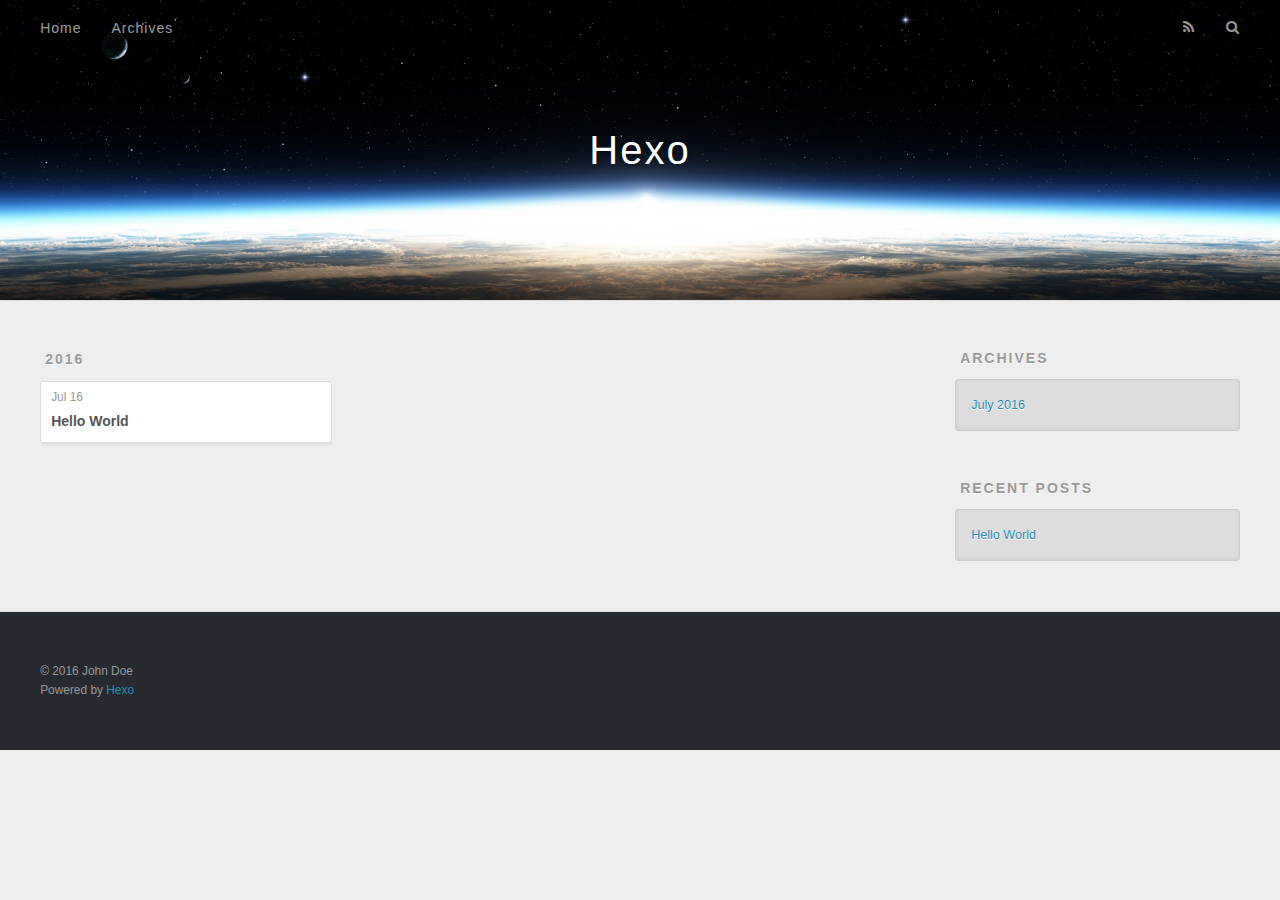
==== archives/index.html @ ef5042df "Site updated: 2016-07-16 00:51:13" ====
<!DOCTYPE html>
<html>
<head>
  <meta charset="utf-8">
  
  <title>Archives | Hexo</title>
  <meta name="viewport" content="width=device-width, initial-scale=1, maximum-scale=1">
  <meta property="og:type" content="website">
<meta property="og:title" content="Hexo">
<meta property="og:url" content="http://yoursite.com/archives/index.html">
<meta property="og:site_name" content="Hexo">
<meta name="twitter:card" content="summary">
<meta name="twitter:title" content="Hexo">
  
    <link rel="alternate" href="/atom.xml" title="Hexo" type="application/atom+xml">
  
  
    <link rel="icon" href="/favicon.png">
  
  
    <link href="//fonts.googleapis.com/css?family=Source+Code+Pro" rel="stylesheet" type="text/css">
  
  <link rel="stylesheet" href="/css/style.css">
  

</head>

<body>
  <div id="container">
    <div id="wrap">
      <header id="header">
  <div id="banner"></div>
  <div id="header-outer" class="outer">
    <div id="header-title" class="inner">
      <h1 id="logo-wrap">
        <a href="/" id="logo">Hexo</a>
      </h1>
      
    </div>
    <div id="header-inner" class="inner">
      <nav id="main-nav">
        <a id="main-nav-toggle" class="nav-icon"></a>
        
          <a class="main-nav-link" href="/">Home</a>
        
          <a class="main-nav-link" href="/archives">Archives</a>
        
      </nav>
      <nav id="sub-nav">
        
          <a id="nav-rss-link" class="nav-icon" href="/atom.xml" title="RSS Feed"></a>
        
        <a id="nav-search-btn" class="nav-icon" title="Search"></a>
      </nav>
      <div id="search-form-wrap">
        <form action="//google.com/search" method="get" accept-charset="UTF-8" class="search-form"><input type="search" name="q" results="0" class="search-form-input" placeholder="Search"><button type="submit" class="search-form-submit">&#xF002;</button><input type="hidden" name="sitesearch" value="http://yoursite.com"></form>
      </div>
    </div>
  </div>
</header>
      <div class="outer">
        <section id="main">
  
  
    
    
      
      
      <section class="archives-wrap">
        <div class="archive-year-wrap">
          <a href="/archives/2016" class="archive-year">2016</a>
        </div>
        <div class="archives">
    
    <article class="archive-article archive-type-post">
  <div class="archive-article-inner">
    <header class="archive-article-header">
      <a href="/2016/07/16/hello-world/" class="archive-article-date">
  <time datetime="2016-07-15T16:26:37.000Z" itemprop="datePublished">Jul 16</time>
</a>
      
  
    <h1 itemprop="name">
      <a class="archive-article-title" href="/2016/07/16/hello-world/">Hello World</a>
    </h1>
  

    </header>
  </div>
</article>
  
  
    </div></section>
  

</section>
        
          <aside id="sidebar">
  
    

  
    

  
    
  
    
  <div class="widget-wrap">
    <h3 class="widget-title">Archives</h3>
    <div class="widget">
      <ul class="archive-list"><li class="archive-list-item"><a class="archive-list-link" href="/archives/2016/07/">July 2016</a></li></ul>
    </div>
  </div>


  
    
  <div class="widget-wrap">
    <h3 class="widget-title">Recent Posts</h3>
    <div class="widget">
      <ul>
        
          <li>
            <a href="/2016/07/16/hello-world/">Hello World</a>
          </li>
        
      </ul>
    </div>
  </div>

  
</aside>
        
      </div>
      <footer id="footer">
  
  <div class="outer">
    <div id="footer-info" class="inner">
      &copy; 2016 John Doe<br>
      Powered by <a href="http://hexo.io/" target="_blank">Hexo</a>
    </div>
  </div>
</footer>
    </div>
    <nav id="mobile-nav">
  
    <a href="/" class="mobile-nav-link">Home</a>
  
    <a href="/archives" class="mobile-nav-link">Archives</a>
  
</nav>
    

<script src="//ajax.googleapis.com/ajax/libs/jquery/2.0.3/jquery.min.js"></script>


  <link rel="stylesheet" href="/fancybox/jquery.fancybox.css">
  <script src="/fancybox/jquery.fancybox.pack.js"></script>


<script src="/js/script.js"></script>

  </div>
</body>
</html>
---- css/style.css ----
body {
  width: 100%;
}
body:before,
body:after {
  content: "";
  display: table;
}
body:after {
  clear: both;
}
html,
body,
div,
span,
applet,
object,
iframe,
h1,
h2,
h3,
h4,
h5,
h6,
p,
blockquote,
pre,
a,
abbr,
acronym,
address,
big,
cite,
code,
del,
dfn,
em,
img,
ins,
kbd,
q,
s,
samp,
small,
strike,
strong,
sub,
sup,
tt,
var,
dl,
dt,
dd,
ol,
ul,
li,
fieldset,
form,
label,
legend,
table,
caption,
tbody,
tfoot,
thead,
tr,
th,
td {
  margin: 0;
  padding: 0;
  border: 0;
  outline: 0;
  font-weight: inherit;
  font-style: inherit;
  font-family: inherit;
  font-size: 100%;
  vertical-align: baseline;
}
body {
  line-height: 1;
  color: #000;
  background: #fff;
}
ol,
ul {
  list-style: none;
}
table {
  border-collapse: separate;
  border-spacing: 0;
  vertical-align: middle;
}
caption,
th,
td {
  text-align: left;
  font-weight: normal;
  vertical-align: middle;
}
a img {
  border: none;
}
input,
button {
  margin: 0;
  padding: 0;
}
input::-moz-focus-inner,
button::-moz-focus-inner {
  border: 0;
  padding: 0;
}
@font-face {
  font-family: FontAwesome;
  font-style: normal;
  font-weight: normal;
  src: url("fonts/fontawesome-webfont.eot?v=#4.0.3");
  src: url("fonts/fontawesome-webfont.eot?#iefix&v=#4.0.3") format("embedded-opentype"), url("fonts/fontawesome-webfont.woff?v=#4.0.3") format("woff"), url("fonts/fontawesome-webfont.ttf?v=#4.0.3") format("truetype"), url("fonts/fontawesome-webfont.svg#fontawesomeregular?v=#4.0.3") format("svg");
}
html,
body,
#container {
  height: 100%;
}
body {
  background: #eee;
  font: 14px "Helvetica Neue", Helvetica, Arial, sans-serif;
  -webkit-text-size-adjust: 100%;
}
.outer {
  max-width: 1220px;
  margin: 0 auto;
  padding: 0 20px;
}
.outer:before,
.outer:after {
  content: "";
  display: table;
}
.outer:after {
  clear: both;
}
.inner {
  display: inline;
  float: left;
  width: 98.33333333333333%;
  margin: 0 0.833333333333333%;
}
.left,
.alignleft {
  float: left;
}
.right,
.alignright {
  float: right;
}
.clear {
  clear: both;
}
#container {
  position: relative;
}
.mobile-nav-on {
  overflow: hidden;
}
#wrap {
  height: 100%;
  width: 100%;
  position: absolute;
  top: 0;
  left: 0;
  -webkit-transition: 0.2s ease-out;
  -moz-transition: 0.2s ease-out;
  -ms-transition: 0.2s ease-out;
  transition: 0.2s ease-out;
  z-index: 1;
  background: #eee;
}
.mobile-nav-on #wrap {
  left: 280px;
}
@media screen and (min-width: 768px) {
  #main {
    display: inline;
    float: left;
    width: 73.33333333333333%;
    margin: 0 0.833333333333333%;
  }
}
.article-date,
.article-category-link,
.archive-year,
.widget-title {
  text-decoration: none;
  text-transform: uppercase;
  letter-spacing: 2px;
  color: #999;
  margin-bottom: 1em;
  margin-left: 5px;
  line-height: 1em;
  text-shadow: 0 1px #fff;
  font-weight: bold;
}
.article-inner,
.archive-article-inner {
  background: #fff;
  -webkit-box-shadow: 1px 2px 3px #ddd;
  box-shadow: 1px 2px 3px #ddd;
  border: 1px solid #ddd;
  -webkit-border-radius: 3px;
  border-radius: 3px;
}
.article-entry h1,
.widget h1 {
  font-size: 2em;
}
.article-entry h2,
.widget h2 {
  font-size: 1.5em;
}
.article-entry h3,
.widget h3 {
  font-size: 1.3em;
}
.article-entry h4,
.widget h4 {
  font-size: 1.2em;
}
.article-entry h5,
.widget h5 {
  font-size: 1em;
}
.article-entry h6,
.widget h6 {
  font-size: 1em;
  color: #999;
}
.article-entry hr,
.widget hr {
  border: 1px dashed #ddd;
}
.article-entry strong,
.widget strong {
  font-weight: bold;
}
.article-entry em,
.widget em,
.article-entry cite,
.widget cite {
  font-style: italic;
}
.article-entry sup,
.widget sup,
.article-entry sub,
.widget sub {
  font-size: 0.75em;
  line-height: 0;
  position: relative;
  vertical-align: baseline;
}
.article-entry sup,
.widget sup {
  top: -0.5em;
}
.article-entry sub,
.widget sub {
  bottom: -0.2em;
}
.article-entry small,
.widget small {
  font-size: 0.85em;
}
.article-entry acronym,
.widget acronym,
.article-entry abbr,
.widget abbr {
  border-bottom: 1px dotted;
}
.article-entry ul,
.widget ul,
.article-entry ol,
.widget ol,
.article-entry dl,
.widget dl {
  margin: 0 20px;
  line-height: 1.6em;
}
.article-entry ul ul,
.widget ul ul,
.article-entry ol ul,
.widget ol ul,
.article-entry ul ol,
.widget ul ol,
.article-entry ol ol,
.widget ol ol {
  margin-top: 0;
  margin-bottom: 0;
}
.article-entry ul,
.widget ul {
  list-style: disc;
}
.article-entry ol,
.widget ol {
  list-style: decimal;
}
.article-entry dt,
.widget dt {
  font-weight: bold;
}
#header {
  height: 300px;
  position: relative;
  border-bottom: 1px solid #ddd;
}
#header:before,
#header:after {
  content: "";
  position: absolute;
  left: 0;
  right: 0;
  height: 40px;
}
#header:before {
  top: 0;
  background: -webkit-linear-gradient(rgba(0,0,0,0.2), transparent);
  background: -moz-linear-gradient(rgba(0,0,0,0.2), transparent);
  background: -ms-linear-gradient(rgba(0,0,0,0.2), transparent);
  background: linear-gradient(rgba(0,0,0,0.2), transparent);
}
#header:after {
  bottom: 0;
  background: -webkit-linear-gradient(transparent, rgba(0,0,0,0.2));
  background: -moz-linear-gradient(transparent, rgba(0,0,0,0.2));
  background: -ms-linear-gradient(transparent, rgba(0,0,0,0.2));
  background: linear-gradient(transparent, rgba(0,0,0,0.2));
}
#header-outer {
  height: 100%;
  position: relative;
}
#header-inner {
  position: relative;
  overflow: hidden;
}
#banner {
  position: absolute;
  top: 0;
  left: 0;
  width: 100%;
  height: 100%;
  background: url("images/banner.jpg") center #000;
  -webkit-background-size: cover;
  -moz-background-size: cover;
  background-size: cover;
  z-index: -1;
}
#header-title {
  text-align: center;
  height: 40px;
  position: absolute;
  top: 50%;
  left: 0;
  margin-top: -20px;
}
#logo,
#subtitle {
  text-decoration: none;
  color: #fff;
  font-weight: 300;
  text-shadow: 0 1px 4px rgba(0,0,0,0.3);
}
#logo {
  font-size: 40px;
  line-height: 40px;
  letter-spacing: 2px;
}
#subtitle {
  font-size: 16px;
  line-height: 16px;
  letter-spacing: 1px;
}
#subtitle-wrap {
  margin-top: 16px;
}
#main-nav {
  float: left;
  margin-left: -15px;
}
.nav-icon,
.main-nav-link {
  float: left;
  color: #fff;
  opacity: 0.6;
  text-decoration: none;
  text-shadow: 0 1px rgba(0,0,0,0.2);
  -webkit-transition: opacity 0.2s;
  -moz-transition: opacity 0.2s;
  -ms-transition: opacity 0.2s;
  transition: opacity 0.2s;
  display: block;
  padding: 20px 15px;
}
.nav-icon:hover,
.main-nav-link:hover {
  opacity: 1;
}
.nav-icon {
  font-family: FontAwesome;
  text-align: center;
  font-size: 14px;
  width: 14px;
  height: 14px;
  padding: 20px 15px;
  position: relative;
  cursor: pointer;
}
.main-nav-link {
  font-weight: 300;
  letter-spacing: 1px;
}
@media screen and (max-width: 479px) {
  .main-nav-link {
    display: none;
  }
}
#main-nav-toggle {
  display: none;
}
#main-nav-toggle:before {
  content: "\f0c9";
}
@media screen and (max-width: 479px) {
  #main-nav-toggle {
    display: block;
  }
}
#sub-nav {
  float: right;
  margin-right: -15px;
}
#nav-rss-link:before {
  content: "\f09e";
}
#nav-search-btn:before {
  content: "\f002";
}
#search-form-wrap {
  position: absolute;
  top: 15px;
  width: 150px;
  height: 30px;
  right: -150px;
  opacity: 0;
  -webkit-transition: 0.2s ease-out;
  -moz-transition: 0.2s ease-out;
  -ms-transition: 0.2s ease-out;
  transition: 0.2s ease-out;
}
#search-form-wrap.on {
  opacity: 1;
  right: 0;
}
@media screen and (max-width: 479px) {
  #search-form-wrap {
    width: 100%;
    right: -100%;
  }
}
.search-form {
  position: absolute;
  top: 0;
  left: 0;
  right: 0;
  background: #fff;
  padding: 5px 15px;
  -webkit-border-radius: 15px;
  border-radius: 15px;
  -webkit-box-shadow: 0 0 10px rgba(0,0,0,0.3);
  box-shadow: 0 0 10px rgba(0,0,0,0.3);
}
.search-form-input {
  border: none;
  background: none;
  color: #555;
  width: 100%;
  font: 13px "Helvetica Neue", Helvetica, Arial, sans-serif;
  outline: none;
}
.search-form-input::-webkit-search-results-decoration,
.search-form-input::-webkit-search-cancel-button {
  -webkit-appearance: none;
}
.search-form-submit {
  position: absolute;
  top: 50%;
  right: 10px;
  margin-top: -7px;
  font: 13px FontAwesome;
  border: none;
  background: none;
  color: #bbb;
  cursor: pointer;
}
.search-form-submit:hover,
.search-form-submit:focus {
  color: #777;
}
.article {
  margin: 50px 0;
}
.article-inner {
  overflow: hidden;
}
.article-meta:before,
.article-meta:after {
  content: "";
  display: table;
}
.article-meta:after {
  clear: both;
}
.article-date {
  float: left;
}
.article-category {
  float: left;
  line-height: 1em;
  color: #ccc;
  text-shadow: 0 1px #fff;
  margin-left: 8px;
}
.article-category:before {
  content: "\2022";
}
.article-category-link {
  margin: 0 12px 1em;
}
.article-header {
  padding: 20px 20px 0;
}
.article-title {
  text-decoration: none;
  font-size: 2em;
  font-weight: bold;
  color: #555;
  line-height: 1.1em;
  -webkit-transition: color 0.2s;
  -moz-transition: color 0.2s;
  -ms-transition: color 0.2s;
  transition: color 0.2s;
}
a.article-title:hover {
  color: #258fb8;
}
.article-entry {
  color: #555;
  padding: 0 20px;
}
.article-entry:before,
.article-entry:after {
  content: "";
  display: table;
}
.article-entry:after {
  clear: both;
}
.article-entry p,
.article-entry table {
  line-height: 1.6em;
  margin: 1.6em 0;
}
.article-entry h1,
.article-entry h2,
.article-entry h3,
.article-entry h4,
.article-entry h5,
.article-entry h6 {
  font-weight: bold;
}
.article-entry h1,
.article-entry h2,
.article-entry h3,
.article-entry h4,
.article-entry h5,
.article-entry h6 {
  line-height: 1.1em;
  margin: 1.1em 0;
}
.article-entry a {
  color: #258fb8;
  text-decoration: none;
}
.article-entry a:hover {
  text-decoration: underline;
}
.article-entry ul,
.article-entry ol,
.article-entry dl {
  margin-top: 1.6em;
  margin-bottom: 1.6em;
}
.article-entry img,
.article-entry video {
  max-width: 100%;
  height: auto;
  display: block;
  margin: auto;
}
.article-entry iframe {
  border: none;
}
.article-entry table {
  width: 100%;
  border-collapse: collapse;
  border-spacing: 0;
}
.article-entry th {
  font-weight: bold;
  border-bottom: 3px solid #ddd;
  padding-bottom: 0.5em;
}
.article-entry td {
  border-bottom: 1px solid #ddd;
  padding: 10px 0;
}
.article-entry blockquote {
  font-family: Georgia, "Times New Roman", serif;
  font-size: 1.4em;
  margin: 1.6em 20px;
  text-align: center;
}
.article-entry blockquote footer {
  font-size: 14px;
  margin: 1.6em 0;
  font-family: "Helvetica Neue", Helvetica, Arial, sans-serif;
}
.article-entry blockquote footer cite:before {
  content: "—";
  padding: 0 0.5em;
}
.article-entry .pullquote {
  text-align: left;
  width: 45%;
  margin: 0;
}
.article-entry .pullquote.left {
  margin-left: 0.5em;
  margin-right: 1em;
}
.article-entry .pullquote.right {
  margin-right: 0.5em;
  margin-left: 1em;
}
.article-entry .caption {
  color: #999;
  display: block;
  font-size: 0.9em;
  margin-top: 0.5em;
  position: relative;
  text-align: center;
}
.article-entry .video-container {
  position: relative;
  padding-top: 56.25%;
  height: 0;
  overflow: hidden;
}
.article-entry .video-container iframe,
.article-entry .video-container object,
.article-entry .video-container embed {
  position: absolute;
  top: 0;
  left: 0;
  width: 100%;
  height: 100%;
  margin-top: 0;
}
.article-more-link a {
  display: inline-block;
  line-height: 1em;
  padding: 6px 15px;
  -webkit-border-radius: 15px;
  border-radius: 15px;
  background: #eee;
  color: #999;
  text-shadow: 0 1px #fff;
  text-decoration: none;
}
.article-more-link a:hover {
  background: #258fb8;
  color: #fff;
  text-decoration: none;
  text-shadow: 0 1px #1e7293;
}
.article-footer {
  font-size: 0.85em;
  line-height: 1.6em;
  border-top: 1px solid #ddd;
  padding-top: 1.6em;
  margin: 0 20px 20px;
}
.article-footer:before,
.article-footer:after {
  content: "";
  display: table;
}
.article-footer:after {
  clear: both;
}
.article-footer a {
  color: #999;
  text-decoration: none;
}
.article-footer a:hover {
  color: #555;
}
.article-tag-list-item {
  float: left;
  margin-right: 10px;
}
.article-tag-list-link:before {
  content: "#";
}
.article-comment-link {
  float: right;
}
.article-comment-link:before {
  content: "\f075";
  font-family: FontAwesome;
  padding-right: 8px;
}
.article-share-link {
  cursor: pointer;
  float: right;
  margin-left: 20px;
}
.article-share-link:before {
  content: "\f064";
  font-family: FontAwesome;
  padding-right: 6px;
}
#article-nav {
  position: relative;
}
#article-nav:before,
#article-nav:after {
  content: "";
  display: table;
}
#article-nav:after {
  clear: both;
}
@media screen and (min-width: 768px) {
  #article-nav {
    margin: 50px 0;
  }
  #article-nav:before {
    width: 8px;
    height: 8px;
    position: absolute;
    top: 50%;
    left: 50%;
    margin-top: -4px;
    margin-left: -4px;
    content: "";
    -webkit-border-radius: 50%;
    border-radius: 50%;
    background: #ddd;
    -webkit-box-shadow: 0 1px 2px #fff;
    box-shadow: 0 1px 2px #fff;
  }
}
.article-nav-link-wrap {
  text-decoration: none;
  text-shadow: 0 1px #fff;
  color: #999;
  -webkit-box-sizing: border-box;
  -moz-box-sizing: border-box;
  box-sizing: border-box;
  margin-top: 50px;
  text-align: center;
  display: block;
}
.article-nav-link-wrap:hover {
  color: #555;
}
@media screen and (min-width: 768px) {
  .article-nav-link-wrap {
    width: 50%;
    margin-top: 0;
  }
}
@media screen and (min-width: 768px) {
  #article-nav-newer {
    float: left;
    text-align: right;
    padding-right: 20px;
  }
}
@media screen and (min-width: 768px) {
  #article-nav-older {
    float: right;
    text-align: left;
    padding-left: 20px;
  }
}
.article-nav-caption {
  text-transform: uppercase;
  letter-spacing: 2px;
  color: #ddd;
  line-height: 1em;
  font-weight: bold;
}
#article-nav-newer .article-nav-caption {
  margin-right: -2px;
}
.article-nav-title {
  font-size: 0.85em;
  line-height: 1.6em;
  margin-top: 0.5em;
}
.article-share-box {
  position: absolute;
  display: none;
  background: #fff;
  -webkit-box-shadow: 1px 2px 10px rgba(0,0,0,0.2);
  box-shadow: 1px 2px 10px rgba(0,0,0,0.2);
  -webkit-border-radius: 3px;
  border-radius: 3px;
  margin-left: -145px;
  overflow: hidden;
  z-index: 1;
}
.article-share-box.on {
  display: block;
}
.article-share-input {
  width: 100%;
  background: none;
  -webkit-box-sizing: border-box;
  -moz-box-sizing: border-box;
  box-sizing: border-box;
  font: 14px "Helvetica Neue", Helvetica, Arial, sans-serif;
  padding: 0 15px;
  color: #555;
  outline: none;
  border: 1px solid #ddd;
  -webkit-border-radius: 3px 3px 0 0;
  border-radius: 3px 3px 0 0;
  height: 36px;
  line-height: 36px;
}
.article-share-links {
  background: #eee;
}
.article-share-links:before,
.article-share-links:after {
  content: "";
  display: table;
}
.article-share-links:after {
  clear: both;
}
.article-share-twitter,
.article-share-facebook,
.article-share-pinterest,
.article-share-google {
  width: 50px;
  height: 36px;
  display: block;
  float: left;
  position: relative;
  color: #999;
  text-shadow: 0 1px #fff;
}
.article-share-twitter:before,
.article-share-facebook:before,
.article-share-pinterest:before,
.article-share-google:before {
  font-size: 20px;
  font-family: FontAwesome;
  width: 20px;
  height: 20px;
  position: absolute;
  top: 50%;
  left: 50%;
  margin-top: -10px;
  margin-left: -10px;
  text-align: center;
}
.article-share-twitter:hover,
.article-share-facebook:hover,
.article-share-pinterest:hover,
.article-share-google:hover {
  color: #fff;
}
.article-share-twitter:before {
  content: "\f099";
}
.article-share-twitter:hover {
  background: #00aced;
  text-shadow: 0 1px #008abe;
}
.article-share-facebook:before {
  content: "\f09a";
}
.article-share-facebook:hover {
  background: #3b5998;
  text-shadow: 0 1px #2f477a;
}
.article-share-pinterest:before {
  content: "\f0d2";
}
.article-share-pinterest:hover {
  background: #cb2027;
  text-shadow: 0 1px #a21a1f;
}
.article-share-google:before {
  content: "\f0d5";
}
.article-share-google:hover {
  background: #dd4b39;
  text-shadow: 0 1px #be3221;
}
.article-gallery {
  background: #000;
  position: relative;
}
.article-gallery-photos {
  position: relative;
  overflow: hidden;
}
.article-gallery-img {
  display: none;
  max-width: 100%;
}
.article-gallery-img:first-child {
  display: block;
}
.article-gallery-img.loaded {
  position: absolute;
  display: block;
}
.article-gallery-img img {
  display: block;
  max-width: 100%;
  margin: 0 auto;
}
#comments {
  background: #fff;
  -webkit-box-shadow: 1px 2px 3px #ddd;
  box-shadow: 1px 2px 3px #ddd;
  padding: 20px;
  border: 1px solid #ddd;
  -webkit-border-radius: 3px;
  border-radius: 3px;
  margin: 50px 0;
}
#comments a {
  color: #258fb8;
}
.archives-wrap {
  margin: 50px 0;
}
.archives:before,
.archives:after {
  content: "";
  display: table;
}
.archives:after {
  clear: both;
}
.archive-year-wrap {
  margin-bottom: 1em;
}
.archives {
  -webkit-column-gap: 10px;
  -moz-column-gap: 10px;
  column-gap: 10px;
}
@media screen and (min-width: 480px) and (max-width: 767px) {
  .archives {
    -webkit-column-count: 2;
    -moz-column-count: 2;
    column-count: 2;
  }
}
@media screen and (min-width: 768px) {
  .archives {
    -webkit-column-count: 3;
    -moz-column-count: 3;
    column-count: 3;
  }
}
.archive-article {
  -webkit-column-break-inside: avoid;
  page-break-inside: avoid;
  overflow: hidden;
  break-inside: avoid-column;
}
.archive-article-inner {
  padding: 10px;
  margin-bottom: 15px;
}
.archive-article-title {
  text-decoration: none;
  font-weight: bold;
  color: #555;
  -webkit-transition: color 0.2s;
  -moz-transition: color 0.2s;
  -ms-transition: color 0.2s;
  transition: color 0.2s;
  line-height: 1.6em;
}
.archive-article-title:hover {
  color: #258fb8;
}
.archive-article-footer {
  margin-top: 1em;
}
.archive-article-date {
  color: #999;
  text-decoration: none;
  font-size: 0.85em;
  line-height: 1em;
  margin-bottom: 0.5em;
  display: block;
}
#page-nav {
  margin: 50px auto;
  background: #fff;
  -webkit-box-shadow: 1px 2px 3px #ddd;
  box-shadow: 1px 2px 3px #ddd;
  border: 1px solid #ddd;
  -webkit-border-radius: 3px;
  border-radius: 3px;
  text-align: center;
  color: #999;
  overflow: hidden;
}
#page-nav:before,
#page-nav:after {
  content: "";
  display: table;
}
#page-nav:after {
  clear: both;
}
#page-nav a,
#page-nav span {
  padding: 10px 20px;
  line-height: 1;
  height: 2ex;
}
#page-nav a {
  color: #999;
  text-decoration: none;
}
#page-nav a:hover {
  background: #999;
  color: #fff;
}
#page-nav .prev {
  float: left;
}
#page-nav .next {
  float: right;
}
#page-nav .page-number {
  display: inline-block;
}
@media screen and (max-width: 479px) {
  #page-nav .page-number {
    display: none;
  }
}
#page-nav .current {
  color: #555;
  font-weight: bold;
}
#page-nav .space {
  color: #ddd;
}
#footer {
  background: #262a30;
  padding: 50px 0;
  border-top: 1px solid #ddd;
  color: #999;
}
#footer a {
  color: #258fb8;
  text-decoration: none;
}
#footer a:hover {
  text-decoration: underline;
}
#footer-info {
  line-height: 1.6em;
  font-size: 0.85em;
}
.article-entry pre,
.article-entry .highlight {
  background: #2d2d2d;
  margin: 0 -20px;
  padding: 15px 20px;
  border-style: solid;
  border-color: #ddd;
  border-width: 1px 0;
  overflow: auto;
  color: #ccc;
  line-height: 22.400000000000002px;
}
.article-entry .highlight .gutter pre,
.article-entry .gist .gist-file .gist-data .line-numbers {
  color: #666;
  font-size: 0.85em;
}
.article-entry pre,
.article-entry code {
  font-family: "Source Code Pro", Consolas, Monaco, Menlo, Consolas, monospace;
}
.article-entry code {
  background: #eee;
  text-shadow: 0 1px #fff;
  padding: 0 0.3em;
}
.article-entry pre code {
  background: none;
  text-shadow: none;
  padding: 0;
}
.article-entry .highlight pre {
  border: none;
  margin: 0;
  padding: 0;
}
.article-entry .highlight table {
  margin: 0;
  width: auto;
}
.article-entry .highlight td {
  border: none;
  padding: 0;
}
.article-entry .highlight figcaption {
  font-size: 0.85em;
  color: #999;
  line-height: 1em;
  margin-bottom: 1em;
}
.article-entry .highlight figcaption:before,
.article-entry .highlight figcaption:after {
  content: "";
  display: table;
}
.article-entry .highlight figcaption:after {
  clear: both;
}
.article-entry .highlight figcaption a {
  float: right;
}
.article-entry .highlight .gutter pre {
  text-align: right;
  padding-right: 20px;
}
.article-entry .highlight .line {
  height: 22.400000000000002px;
}
.article-entry .highlight .line.marked {
  background: #515151;
}
.article-entry .gist {
  margin: 0 -20px;
  border-style: solid;
  border-color: #ddd;
  border-width: 1px 0;
  background: #2d2d2d;
  padding: 15px 20px 15px 0;
}
.article-entry .gist .gist-file {
  border: none;
  font-family: "Source Code Pro", Consolas, Monaco, Menlo, Consolas, monospace;
  margin: 0;
}
.article-entry .gist .gist-file .gist-data {
  background: none;
  border: none;
}
.article-entry .gist .gist-file .gist-data .line-numbers {
  background: none;
  border: none;
  padding: 0 20px 0 0;
}
.article-entry .gist .gist-file .gist-data .line-data {
  padding: 0 !important;
}
.article-entry .gist .gist-file .highlight {
  margin: 0;
  padding: 0;
  border: none;
}
.article-entry .gist .gist-file .gist-meta {
  background: #2d2d2d;
  color: #999;
  font: 0.85em "Helvetica Neue", Helvetica, Arial, sans-serif;
  text-shadow: 0 0;
  padding: 0;
  margin-top: 1em;
  margin-left: 20px;
}
.article-entry .gist .gist-file .gist-meta a {
  color: #258fb8;
  font-weight: normal;
}
.article-entry .gist .gist-file .gist-meta a:hover {
  text-decoration: underline;
}
pre .comment,
pre .title {
  color: #999;
}
pre .variable,
pre .attribute,
pre .tag,
pre .regexp,
pre .ruby .constant,
pre .xml .tag .title,
pre .xml .pi,
pre .xml .doctype,
pre .html .doctype,
pre .css .id,
pre .css .class,
pre .css .pseudo {
  color: #f2777a;
}
pre .number,
pre .preprocessor,
pre .built_in,
pre .literal,
pre .params,
pre .constant {
  color: #f99157;
}
pre .class,
pre .ruby .class .title,
pre .css .rules .attribute {
  color: #9c9;
}
pre .string,
pre .value,
pre .inheritance,
pre .header,
pre .ruby .symbol,
pre .xml .cdata {
  color: #9c9;
}
pre .css .hexcolor {
  color: #6cc;
}
pre .function,
pre .python .decorator,
pre .python .title,
pre .ruby .function .title,
pre .ruby .title .keyword,
pre .perl .sub,
pre .javascript .title,
pre .coffeescript .title {
  color: #69c;
}
pre .keyword,
pre .javascript .function {
  color: #c9c;
}
@media screen and (max-width: 479px) {
  #mobile-nav {
    position: absolute;
    top: 0;
    left: 0;
    width: 280px;
    height: 100%;
    background: #191919;
    border-right: 1px solid #fff;
  }
}
@media screen and (max-width: 479px) {
  .mobile-nav-link {
    display: block;
    color: #999;
    text-decoration: none;
    padding: 15px 20px;
    font-weight: bold;
  }
  .mobile-nav-link:hover {
    color: #fff;
  }
}
@media screen and (min-width: 768px) {
  #sidebar {
    display: inline;
    float: left;
    width: 23.333333333333332%;
    margin: 0 0.833333333333333%;
  }
}
.widget-wrap {
  margin: 50px 0;
}
.widget {
  color: #777;
  text-shadow: 0 1px #fff;
  background: #ddd;
  -webkit-box-shadow: 0 -1px 4px #ccc inset;
  box-shadow: 0 -1px 4px #ccc inset;
  border: 1px solid #ccc;
  padding: 15px;
  -webkit-border-radius: 3px;
  border-radius: 3px;
}
.widget a {
  color: #258fb8;
  text-decoration: none;
}
.widget a:hover {
  text-decoration: underline;
}
.widget ul ul,
.widget ol ul,
.widget dl ul,
.widget ul ol,
.widget ol ol,
.widget dl ol,
.widget ul dl,
.widget ol dl,
.widget dl dl {
  margin-left: 15px;
  list-style: disc;
}
.widget {
  line-height: 1.6em;
  word-wrap: break-word;
  font-size: 0.9em;
}
.widget ul,
.widget ol {
  list-style: none;
  margin: 0;
}
.widget ul ul,
.widget ol ul,
.widget ul ol,
.widget ol ol {
  margin: 0 20px;
}
.widget ul ul,
.widget ol ul {
  list-style: disc;
}
.widget ul ol,
.widget ol ol {
  list-style: decimal;
}
.category-list-count,
.tag-list-count,
.archive-list-count {
  padding-left: 5px;
  color: #999;
  font-size: 0.85em;
}
.category-list-count:before,
.tag-list-count:before,
.archive-list-count:before {
  content: "(";
}
.category-list-count:after,
.tag-list-count:after,
.archive-list-count:after {
  content: ")";
}
.tagcloud a {
  margin-right: 5px;
  display: inline-block;
}
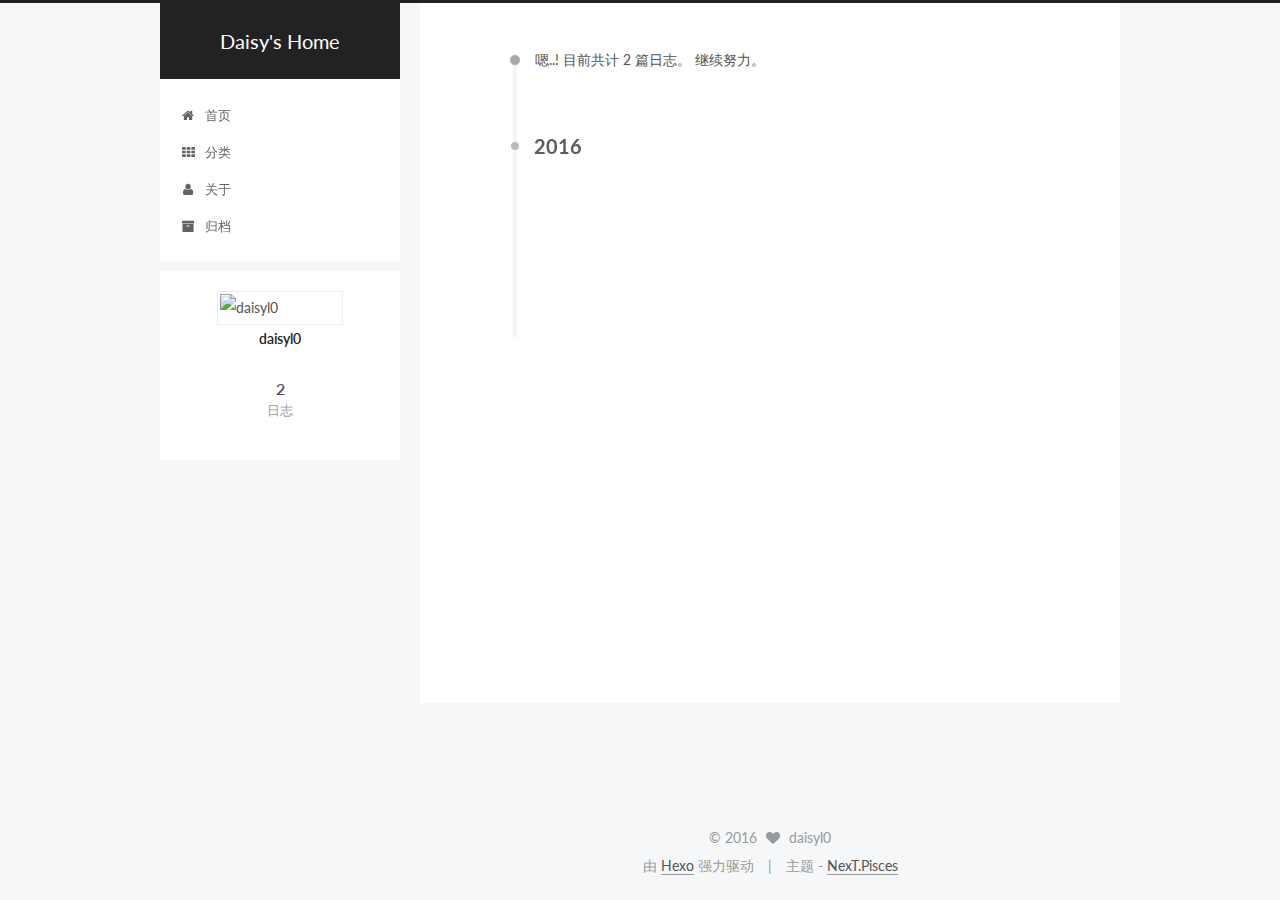
==== commit b0e22e0a: "Site updated: 2016-07-17 00:16:40" ====
--- a/archives/index.html
+++ b/archives/index.html
@@ -1,166 +1,520 @@
-<!DOCTYPE html>
-<html>
+<!doctype html>
+
+
+
+  
+
+
+<html class="theme-next pisces use-motion">
 <head>
-  <meta charset="utf-8">
-  
-  <title>Archives | Hexo</title>
-  <meta name="viewport" content="width=device-width, initial-scale=1, maximum-scale=1">
-  <meta property="og:type" content="website">
-<meta property="og:title" content="Hexo">
+  <meta charset="UTF-8"/>
+<meta http-equiv="X-UA-Compatible" content="IE=edge,chrome=1" />
+<meta name="viewport" content="width=device-width, initial-scale=1, maximum-scale=1"/>
+
+
+
+<meta http-equiv="Cache-Control" content="no-transform" />
+<meta http-equiv="Cache-Control" content="no-siteapp" />
+
+
+
+
+
+
+
+
+
+
+
+
+  
+  
+  <link href="/vendors/fancybox/source/jquery.fancybox.css?v=2.1.5" rel="stylesheet" type="text/css" />
+
+
+
+
+  
+  
+  
+  
+
+  
+    
+    
+  
+
+  
+
+  
+
+  
+
+  
+
+  
+    
+    
+    <link href="//fonts.googleapis.com/css?family=Lato:300,300italic,400,400italic,700,700italic&subset=latin,latin-ext" rel="stylesheet" type="text/css">
+  
+
+
+
+
+
+
+<link href="/vendors/font-awesome/css/font-awesome.min.css?v=4.4.0" rel="stylesheet" type="text/css" />
+
+<link href="/css/main.css?v=5.0.1" rel="stylesheet" type="text/css" />
+
+
+  <meta name="keywords" content="Hexo, NexT" />
+
+
+
+
+
+
+
+
+  <link rel="shortcut icon" type="image/x-icon" href="/favicon.ico?v=5.0.1" />
+
+
+
+
+
+
+<meta property="og:type" content="website">
+<meta property="og:title" content="Daisy's Home">
 <meta property="og:url" content="http://yoursite.com/archives/index.html">
-<meta property="og:site_name" content="Hexo">
+<meta property="og:site_name" content="Daisy's Home">
 <meta name="twitter:card" content="summary">
-<meta name="twitter:title" content="Hexo">
-  
-    <link rel="alternate" href="/atom.xml" title="Hexo" type="application/atom+xml">
-  
-  
-    <link rel="icon" href="/favicon.png">
-  
-  
-    <link href="//fonts.googleapis.com/css?family=Source+Code+Pro" rel="stylesheet" type="text/css">
-  
-  <link rel="stylesheet" href="/css/style.css">
-  
-
+<meta name="twitter:title" content="Daisy's Home">
+
+
+
+<script type="text/javascript" id="hexo.configuration">
+  var NexT = window.NexT || {};
+  var CONFIG = {
+    scheme: 'Pisces',
+    sidebar: {"position":"left","display":"post"},
+    fancybox: true,
+    motion: true,
+    duoshuo: {
+      userId: 0,
+      author: '博主'
+    }
+  };
+</script>
+
+
+
+
+  <link rel="canonical" href="http://yoursite.com/archives/"/>
+
+  <title> 归档 | Daisy's Home </title>
 </head>
 
-<body>
-  <div id="container">
-    <div id="wrap">
-      <header id="header">
-  <div id="banner"></div>
-  <div id="header-outer" class="outer">
-    <div id="header-title" class="inner">
-      <h1 id="logo-wrap">
-        <a href="/" id="logo">Hexo</a>
+<body itemscope itemtype="http://schema.org/WebPage" lang="zh-Hans">
+
+  
+
+
+
+
+
+
+
+
+
+
+  
+  
+    
+  
+
+  <div class="container one-collumn sidebar-position-left  page-archive  ">
+    <div class="headband"></div>
+
+    <header id="header" class="header" itemscope itemtype="http://schema.org/WPHeader">
+      <div class="header-inner"><div class="site-meta ">
+  
+
+  <div class="custom-logo-site-title">
+    <a href="/"  class="brand" rel="start">
+      <span class="logo-line-before"><i></i></span>
+      <span class="site-title">Daisy's Home</span>
+      <span class="logo-line-after"><i></i></span>
+    </a>
+  </div>
+  <p class="site-subtitle"></p>
+</div>
+
+<div class="site-nav-toggle">
+  <button>
+    <span class="btn-bar"></span>
+    <span class="btn-bar"></span>
+    <span class="btn-bar"></span>
+  </button>
+</div>
+
+<nav class="site-nav">
+  
+
+  
+    <ul id="menu" class="menu">
+      
+        
+        <li class="menu-item menu-item-home">
+          <a href="/" rel="section">
+            
+              <i class="menu-item-icon fa fa-fw fa-home"></i> <br />
+            
+            首页
+          </a>
+        </li>
+      
+        
+        <li class="menu-item menu-item-categories">
+          <a href="/categories" rel="section">
+            
+              <i class="menu-item-icon fa fa-fw fa-th"></i> <br />
+            
+            分类
+          </a>
+        </li>
+      
+        
+        <li class="menu-item menu-item-about">
+          <a href="/about" rel="section">
+            
+              <i class="menu-item-icon fa fa-fw fa-user"></i> <br />
+            
+            关于
+          </a>
+        </li>
+      
+        
+        <li class="menu-item menu-item-archives">
+          <a href="/archives" rel="section">
+            
+              <i class="menu-item-icon fa fa-fw fa-archive"></i> <br />
+            
+            归档
+          </a>
+        </li>
+      
+
+      
+    </ul>
+  
+
+  
+</nav>
+
+ </div>
+    </header>
+
+    <main id="main" class="main">
+      <div class="main-inner">
+        <div class="content-wrap">
+          <div id="content" class="content">
+            
+
+  <section id="posts" class="posts-collapse">
+    <span class="archive-move-on"></span>
+
+    <span class="archive-page-counter">
+      
+      
+      
+        
+      
+      嗯..! 目前共计 2 篇日志。 继续努力。
+    </span>
+
+    
+
+      
+      
+      
+
+      
+        
+        <div class="collection-title">
+          <h2 class="archive-year motion-element" id="archive-year-2016">2016</h2>
+        </div>
+      
+      
+
+      
+
+  <article class="post post-type-normal" itemscope itemtype="http://schema.org/Article">
+    <header class="post-header">
+
+      <h1 class="post-title">
+        
+            <a class="post-title-link" href="/2016/07/16/source/" itemprop="url">
+              
+                <span itemprop="name">source</span>
+              
+            </a>
+        
       </h1>
-      
-    </div>
-    <div id="header-inner" class="inner">
-      <nav id="main-nav">
-        <a id="main-nav-toggle" class="nav-icon"></a>
-        
-          <a class="main-nav-link" href="/">Home</a>
-        
-          <a class="main-nav-link" href="/archives">Archives</a>
-        
-      </nav>
-      <nav id="sub-nav">
-        
-          <a id="nav-rss-link" class="nav-icon" href="/atom.xml" title="RSS Feed"></a>
-        
-        <a id="nav-search-btn" class="nav-icon" title="Search"></a>
-      </nav>
-      <div id="search-form-wrap">
-        <form action="//google.com/search" method="get" accept-charset="UTF-8" class="search-form"><input type="search" name="q" results="0" class="search-form-input" placeholder="Search"><button type="submit" class="search-form-submit">&#xF002;</button><input type="hidden" name="sitesearch" value="http://yoursite.com"></form>
+
+      <div class="post-meta">
+        <time class="post-time" itemprop="dateCreated"
+              datetime="2016-07-16T22:08:20+08:00"
+              content="2016-07-16" >
+          07-16
+        </time>
       </div>
+
+    </header>
+  </article>
+
+
+
+    
+
+      
+      
+      
+
+      
+      
+
+      
+
+  <article class="post post-type-normal" itemscope itemtype="http://schema.org/Article">
+    <header class="post-header">
+
+      <h1 class="post-title">
+        
+            <a class="post-title-link" href="/2016/07/16/hello-world/" itemprop="url">
+              
+                <span itemprop="name">Hello World</span>
+              
+            </a>
+        
+      </h1>
+
+      <div class="post-meta">
+        <time class="post-time" itemprop="dateCreated"
+              datetime="2016-07-16T00:26:37+08:00"
+              content="2016-07-16" >
+          07-16
+        </time>
+      </div>
+
+    </header>
+  </article>
+
+
+
+    
+
+  </section>
+
+  
+
+
+
+          </div>
+          
+
+
+          
+
+        </div>
+        
+          
+  
+  <div class="sidebar-toggle">
+    <div class="sidebar-toggle-line-wrap">
+      <span class="sidebar-toggle-line sidebar-toggle-line-first"></span>
+      <span class="sidebar-toggle-line sidebar-toggle-line-middle"></span>
+      <span class="sidebar-toggle-line sidebar-toggle-line-last"></span>
     </div>
   </div>
-</header>
-      <div class="outer">
-        <section id="main">
-  
-  
-    
-    
-      
-      
-      <section class="archives-wrap">
-        <div class="archive-year-wrap">
-          <a href="/archives/2016" class="archive-year">2016</a>
+
+  <aside id="sidebar" class="sidebar">
+    <div class="sidebar-inner">
+
+      
+
+      
+
+      <section class="site-overview sidebar-panel  sidebar-panel-active ">
+        <div class="site-author motion-element" itemprop="author" itemscope itemtype="http://schema.org/Person">
+          <img class="site-author-image" itemprop="image"
+               src="/images/avatar.gif"
+               alt="daisyl0" />
+          <p class="site-author-name" itemprop="name">daisyl0</p>
+          <p class="site-description motion-element" itemprop="description"></p>
         </div>
-        <div class="archives">
-    
-    <article class="archive-article archive-type-post">
-  <div class="archive-article-inner">
-    <header class="archive-article-header">
-      <a href="/2016/07/16/hello-world/" class="archive-article-date">
-  <time datetime="2016-07-15T16:26:37.000Z" itemprop="datePublished">Jul 16</time>
-</a>
-      
-  
-    <h1 itemprop="name">
-      <a class="archive-article-title" href="/2016/07/16/hello-world/">Hello World</a>
-    </h1>
-  
-
-    </header>
-  </div>
-</article>
-  
-  
-    </div></section>
-  
-
-</section>
-        
-          <aside id="sidebar">
-  
-    
-
-  
-    
-
-  
-    
-  
-    
-  <div class="widget-wrap">
-    <h3 class="widget-title">Archives</h3>
-    <div class="widget">
-      <ul class="archive-list"><li class="archive-list-item"><a class="archive-list-link" href="/archives/2016/07/">July 2016</a></li></ul>
+        <nav class="site-state motion-element">
+          <div class="site-state-item site-state-posts">
+            <a href="/archives">
+              <span class="site-state-item-count">2</span>
+              <span class="site-state-item-name">日志</span>
+            </a>
+          </div>
+
+          
+
+          
+
+        </nav>
+
+        
+
+        <div class="links-of-author motion-element">
+          
+        </div>
+
+        
+        
+
+        
+        
+
+      </section>
+
+      
+
+    </div>
+  </aside>
+
+
+        
+      </div>
+    </main>
+
+    <footer id="footer" class="footer">
+      <div class="footer-inner">
+        <div class="copyright" >
+  
+  &copy; 
+  <span itemprop="copyrightYear">2016</span>
+  <span class="with-love">
+    <i class="fa fa-heart"></i>
+  </span>
+  <span class="author" itemprop="copyrightHolder">daisyl0</span>
+</div>
+
+<div class="powered-by">
+  由 <a class="theme-link" href="http://hexo.io">Hexo</a> 强力驱动
+</div>
+
+<div class="theme-info">
+  主题 -
+  <a class="theme-link" href="https://github.com/iissnan/hexo-theme-next">
+    NexT.Pisces
+  </a>
+</div>
+
+        
+
+        
+      </div>
+    </footer>
+
+    <div class="back-to-top">
+      <i class="fa fa-arrow-up"></i>
     </div>
   </div>
 
-
-  
-    
-  <div class="widget-wrap">
-    <h3 class="widget-title">Recent Posts</h3>
-    <div class="widget">
-      <ul>
-        
-          <li>
-            <a href="/2016/07/16/hello-world/">Hello World</a>
-          </li>
-        
-      </ul>
-    </div>
-  </div>
-
-  
-</aside>
-        
-      </div>
-      <footer id="footer">
-  
-  <div class="outer">
-    <div id="footer-info" class="inner">
-      &copy; 2016 John Doe<br>
-      Powered by <a href="http://hexo.io/" target="_blank">Hexo</a>
-    </div>
-  </div>
-</footer>
-    </div>
-    <nav id="mobile-nav">
-  
-    <a href="/" class="mobile-nav-link">Home</a>
-  
-    <a href="/archives" class="mobile-nav-link">Archives</a>
-  
-</nav>
-    
-
-<script src="//ajax.googleapis.com/ajax/libs/jquery/2.0.3/jquery.min.js"></script>
-
-
-  <link rel="stylesheet" href="/fancybox/jquery.fancybox.css">
-  <script src="/fancybox/jquery.fancybox.pack.js"></script>
-
-
-<script src="/js/script.js"></script>
-
-  </div>
+  
+
+<script type="text/javascript">
+  if (Object.prototype.toString.call(window.Promise) !== '[object Function]') {
+    window.Promise = null;
+  }
+</script>
+
+
+
+
+
+
+
+
+
+  
+
+
+
+  
+  <script type="text/javascript" src="/vendors/jquery/index.js?v=2.1.3"></script>
+
+  
+  <script type="text/javascript" src="/vendors/fastclick/lib/fastclick.min.js?v=1.0.6"></script>
+
+  
+  <script type="text/javascript" src="/vendors/jquery_lazyload/jquery.lazyload.js?v=1.9.7"></script>
+
+  
+  <script type="text/javascript" src="/vendors/velocity/velocity.min.js?v=1.2.1"></script>
+
+  
+  <script type="text/javascript" src="/vendors/velocity/velocity.ui.min.js?v=1.2.1"></script>
+
+  
+  <script type="text/javascript" src="/vendors/fancybox/source/jquery.fancybox.pack.js?v=2.1.5"></script>
+
+
+  
+
+
+  <script type="text/javascript" src="/js/src/utils.js?v=5.0.1"></script>
+
+  <script type="text/javascript" src="/js/src/motion.js?v=5.0.1"></script>
+
+
+
+  
+  
+
+
+  <script type="text/javascript" src="/js/src/affix.js?v=5.0.1"></script>
+
+  <script type="text/javascript" src="/js/src/schemes/pisces.js?v=5.0.1"></script>
+
+
+
+  
+  
+    <script type="text/javascript" id="motion.page.archive">
+      $('.archive-year').velocity('transition.slideLeftIn');
+    </script>
+  
+
+
+  
+
+
+  <script type="text/javascript" src="/js/src/bootstrap.js?v=5.0.1"></script>
+
+
+
+  
+
+
+
+  
+
+
+
+
+  
+  
+
+  
+
+  
+
+  
+
 </body>
-</html>+</html>
--- a/css/main.css
+++ b/css/main.css
@@ -0,0 +1,2522 @@
+/* normalize.css v3.0.2 | MIT License | git.io/normalize */
+html {
+  font-family: sans-serif; /* 1 */
+  -ms-text-size-adjust: 100%; /* 2 */
+  -webkit-text-size-adjust: 100%; /* 2 */
+}
+body {
+  margin: 0;
+}
+article,
+aside,
+details,
+figcaption,
+figure,
+footer,
+header,
+hgroup,
+main,
+menu,
+nav,
+section,
+summary {
+  display: block;
+}
+audio,
+canvas,
+progress,
+video {
+  display: inline-block; /* 1 */
+  vertical-align: baseline; /* 2 */
+}
+audio:not([controls]) {
+  display: none;
+  height: 0;
+}
+[hidden],
+template {
+  display: none;
+}
+a {
+  background-color: transparent;
+}
+a:active,
+a:hover {
+  outline: 0;
+}
+abbr[title] {
+  border-bottom: 1px dotted;
+}
+b,
+strong {
+  font-weight: bold;
+}
+dfn {
+  font-style: italic;
+}
+h1 {
+  font-size: 2em;
+  margin: 0.67em 0;
+}
+mark {
+  background: #ff0;
+  color: #000;
+}
+small {
+  font-size: 80%;
+}
+sub,
+sup {
+  font-size: 75%;
+  line-height: 0;
+  position: relative;
+  vertical-align: baseline;
+}
+sup {
+  top: -0.5em;
+}
+sub {
+  bottom: -0.25em;
+}
+img {
+  border: 0;
+}
+svg:not(:root) {
+  overflow: hidden;
+}
+figure {
+  margin: 1em 40px;
+}
+hr {
+  -moz-box-sizing: content-box;
+  box-sizing: content-box;
+  height: 0;
+}
+pre {
+  overflow: auto;
+}
+code,
+kbd,
+pre,
+samp {
+  font-family: monospace, monospace;
+  font-size: 1em;
+}
+button,
+input,
+optgroup,
+select,
+textarea {
+  color: inherit; /* 1 */
+  font: inherit; /* 2 */
+  margin: 0; /* 3 */
+}
+button {
+  overflow: visible;
+}
+button,
+select {
+  text-transform: none;
+}
+button,
+html input[type="button"],
+input[type="reset"],
+input[type="submit"] {
+  -webkit-appearance: button; /* 2 */
+  cursor: pointer; /* 3 */
+}
+button[disabled],
+html input[disabled] {
+  cursor: default;
+}
+button::-moz-focus-inner,
+input::-moz-focus-inner {
+  border: 0;
+  padding: 0;
+}
+input {
+  line-height: normal;
+}
+input[type="checkbox"],
+input[type="radio"] {
+  box-sizing: border-box; /* 1 */
+  padding: 0; /* 2 */
+}
+input[type="number"]::-webkit-inner-spin-button,
+input[type="number"]::-webkit-outer-spin-button {
+  height: auto;
+}
+input[type="search"] {
+  -webkit-appearance: textfield; /* 1 */
+  -moz-box-sizing: content-box;
+  -webkit-box-sizing: content-box; /* 2 */
+  box-sizing: content-box;
+}
+input[type="search"]::-webkit-search-cancel-button,
+input[type="search"]::-webkit-search-decoration {
+  -webkit-appearance: none;
+}
+fieldset {
+  border: 1px solid #c0c0c0;
+  margin: 0 2px;
+  padding: 0.35em 0.625em 0.75em;
+}
+legend {
+  border: 0; /* 1 */
+  padding: 0; /* 2 */
+}
+textarea {
+  overflow: auto;
+}
+optgroup {
+  font-weight: bold;
+}
+table {
+  border-collapse: collapse;
+  border-spacing: 0;
+}
+td,
+th {
+  padding: 0;
+}
+::selection {
+  background: #262a30;
+  color: #fff;
+}
+body {
+  position: relative;
+  font-family: 'Lato', "PingFang SC", "Microsoft YaHei", sans-serif;
+  font-size: 14px;
+  line-height: 2;
+  color: #555;
+  background: #fff;
+}
+@media (max-width: 767px) {
+  body {
+    padding-right: 0 !important;
+  }
+}
+@media (min-width: 768px) and (max-width: 991px) {
+  body {
+    padding-right: 0 !important;
+  }
+}
+@media (min-width: 1600px) {
+  body {
+    font-size: 16px;
+  }
+}
+h1,
+h2,
+h3,
+h4,
+h5,
+h6 {
+  margin: 0;
+  padding: 0;
+  font-weight: bold;
+  line-height: 1.5;
+  font-family: 'Lato', "PingFang SC", "Microsoft YaHei", sans-serif;
+}
+h2,
+h3,
+h4,
+h5,
+h6 {
+  margin: 20px 0 15px;
+}
+h1 {
+  font-size: 22px;
+}
+@media (max-width: 767px) {
+  h1 {
+    font-size: 18px;
+  }
+}
+h2 {
+  font-size: 20px;
+}
+@media (max-width: 767px) {
+  h2 {
+    font-size: 16px;
+  }
+}
+h3 {
+  font-size: 18px;
+}
+@media (max-width: 767px) {
+  h3 {
+    font-size: 14px;
+  }
+}
+h4 {
+  font-size: 16px;
+}
+@media (max-width: 767px) {
+  h4 {
+    font-size: 12px;
+  }
+}
+h5 {
+  font-size: 14px;
+}
+@media (max-width: 767px) {
+  h5 {
+    font-size: 10px;
+  }
+}
+h6 {
+  font-size: 12px;
+}
+@media (max-width: 767px) {
+  h6 {
+    font-size: 8px;
+  }
+}
+p {
+  margin: 0 0 25px 0;
+}
+a {
+  color: #555;
+  text-decoration: none;
+  border-bottom: 1px solid #999;
+  word-wrap: break-word;
+}
+a:hover {
+  color: #222;
+  border-bottom-color: #222;
+}
+ul {
+  list-style: none;
+}
+blockquote {
+  margin: 0;
+  padding: 0;
+}
+img {
+  display: block;
+  margin: auto;
+  max-width: 100%;
+  height: auto;
+}
+hr {
+  margin: 40px 0;
+  height: 3px;
+  border: none;
+  background-color: #ddd;
+  background-image: repeating-linear-gradient(-45deg, #fff, #fff 4px, transparent 4px, transparent 8px);
+}
+blockquote {
+  padding: 0 15px;
+  color: #666;
+  border-left: 4px solid #ddd;
+}
+blockquote cite::before {
+  content: "-";
+  padding: 0 5px;
+}
+dt {
+  font-weight: 700;
+}
+dd {
+  margin: 0;
+  padding: 0;
+}
+.text-left {
+  text-align: left;
+}
+.text-center {
+  text-align: center;
+}
+.text-right {
+  text-align: right;
+}
+.text-justify {
+  text-align: justify;
+}
+.text-nowrap {
+  white-space: nowrap;
+}
+.text-lowercase {
+  text-transform: lowercase;
+}
+.text-uppercase {
+  text-transform: uppercase;
+}
+.text-capitalize {
+  text-transform: capitalize;
+}
+.center-block {
+  display: block;
+  margin-left: auto;
+  margin-right: auto;
+}
+.clearfix:before,
+.clearfix:after {
+  content: " ";
+  display: table;
+}
+.clearfix:after {
+  clear: both;
+}
+.pullquote {
+  width: 45%;
+}
+.pullquote.left {
+  float: left;
+  margin-left: 5px;
+  margin-right: 10px;
+}
+.pullquote.right {
+  float: right;
+  margin-left: 10px;
+  margin-right: 5px;
+}
+.affix.affix.affix {
+  position: fixed;
+}
+.translation {
+  margin-top: -20px;
+  font-size: 14px;
+  color: #999;
+}
+.scrollbar-measure {
+  width: 100px;
+  height: 100px;
+  overflow: scroll;
+  position: absolute;
+  top: -9999px;
+}
+.use-motion .motion-element {
+  opacity: 0;
+}
+#local-search-input {
+  padding: 3px;
+  border: none;
+  text-indent: 14px;
+  border-radius: 0;
+  width: 140px;
+  outline: none;
+  border-bottom: 1px solid #999;
+  background: inherit;
+  opacity: 0.5;
+}
+#local-search-input:focus {
+  opacity: 1;
+}
+.search-icon {
+  position: absolute;
+  top: 9px;
+}
+table {
+  margin: 20px 0;
+  width: 100%;
+  border-collapse: collapse;
+  border-spacing: 0;
+  border: 1px solid #ddd;
+  font-size: 14px;
+  table-layout: fixed;
+  word-wrap: break-all;
+}
+table>tbody>tr:nth-of-type(odd) {
+  background-color: #f9f9f9;
+}
+table>tbody>tr:hover {
+  background-color: #f5f5f5;
+}
+caption,
+th,
+td {
+  padding: 8px;
+  text-align: left;
+  vertical-align: middle;
+  font-weight: normal;
+}
+th,
+td {
+  border-bottom: 3px solid #ddd;
+  border-right: 1px solid #eee;
+}
+th {
+  padding-bottom: 10px;
+  font-weight: 700;
+}
+td {
+  border-bottom-width: 1px;
+}
+html,
+body {
+  height: 100%;
+}
+.container {
+  position: relative;
+  min-height: 100%;
+}
+.header-inner {
+  margin: 0 auto;
+  padding: 100px 0 70px;
+  width: 700px;
+}
+@media (min-width: 1600px) {
+  .container .header-inner {
+    width: 900px;
+  }
+}
+.main {
+  padding-bottom: 150px;
+}
+.main-inner {
+  margin: 0 auto;
+  width: 700px;
+}
+@media (min-width: 1600px) {
+  .container .main-inner {
+    width: 900px;
+  }
+}
+.footer {
+  position: absolute;
+  left: 0;
+  bottom: 0;
+  width: 100%;
+  min-height: 50px;
+}
+.footer-inner {
+  box-sizing: border-box;
+  margin: 20px auto;
+  width: 700px;
+}
+@media (min-width: 1600px) {
+  .container .footer-inner {
+    width: 900px;
+  }
+}
+pre,
+.highlight {
+  overflow: auto;
+  margin: 20px 0;
+  padding: 15px;
+  font-size: 13px;
+  color: #4d4d4c;
+  background: #f7f7f7;
+  line-height: 1.6;
+}
+pre,
+code {
+  font-family: consolas, Menlo, "PingFang SC", "Microsoft YaHei", monospace;
+}
+code {
+  padding: 2px 4px;
+  word-break: break-all;
+  color: #555;
+  background: #eee;
+  border-radius: 4px;
+  font-size: 13px;
+}
+pre code {
+  padding: 0;
+  color: #4d4d4c;
+  background: none;
+  text-shadow: none;
+}
+.highlight pre {
+  border: none;
+  margin: 0;
+  padding: 1px;
+}
+.highlight table {
+  margin: 0;
+  width: auto;
+  border: none;
+}
+.highlight td {
+  border: none;
+  padding: 0;
+}
+.highlight figcaption {
+  font-size: 1em;
+  color: #4d4d4c;
+  line-height: 1em;
+  margin-bottom: 1em;
+}
+.highlight figcaption:before,
+.highlight figcaption:after {
+  content: " ";
+  display: table;
+}
+.highlight figcaption:after {
+  clear: both;
+}
+.highlight figcaption a {
+  float: right;
+  color: #4d4d4c;
+}
+.highlight figcaption a:hover {
+  border-bottom-color: #4d4d4c;
+}
+.highlight .gutter pre {
+  color: #666;
+  text-align: right;
+  padding-right: 20px;
+}
+.highlight .line {
+  height: 20px;
+}
+.gist table {
+  width: auto;
+}
+.gist table td {
+  border: none;
+}
+pre .comment {
+  color: #8e908c;
+}
+pre .variable,
+pre .attribute,
+pre .tag,
+pre .regexp,
+pre .ruby .constant,
+pre .xml .tag .title,
+pre .xml .pi,
+pre .xml .doctype,
+pre .html .doctype,
+pre .css .id,
+pre .css .class,
+pre .css .pseudo {
+  color: #c82829;
+}
+pre .number,
+pre .preprocessor,
+pre .built_in,
+pre .literal,
+pre .params,
+pre .constant,
+pre .command {
+  color: #f5871f;
+}
+pre .ruby .class .title,
+pre .css .rules .attribute,
+pre .string,
+pre .value,
+pre .inheritance,
+pre .header,
+pre .ruby .symbol,
+pre .xml .cdata,
+pre .special,
+pre .number,
+pre .formula {
+  color: #718c00;
+}
+pre .title,
+pre .css .hexcolor {
+  color: #3e999f;
+}
+pre .function,
+pre .python .decorator,
+pre .python .title,
+pre .ruby .function .title,
+pre .ruby .title .keyword,
+pre .perl .sub,
+pre .javascript .title,
+pre .coffeescript .title {
+  color: #4271ae;
+}
+pre .keyword,
+pre .javascript .function {
+  color: #8959a8;
+}
+.full-image.full-image.full-image {
+  border: none;
+  max-width: 100%;
+  width: auto;
+  margin: 20px auto;
+}
+@media (min-width: 992px) {
+  .full-image.full-image.full-image {
+    max-width: none;
+    width: 126%;
+    margin: 0 -13%;
+  }
+}
+.blockquote-center,
+.page-home .post-type-quote blockquote,
+.page-post-detail .post-type-quote blockquote {
+  position: relative;
+  margin: 40px 0;
+  padding: 0;
+  border-left: none;
+  text-align: center;
+}
+.blockquote-center::before,
+.page-home .post-type-quote blockquote::before,
+.page-post-detail .post-type-quote blockquote::before,
+.blockquote-center::after,
+.page-home .post-type-quote blockquote::after,
+.page-post-detail .post-type-quote blockquote::after {
+  position: absolute;
+  content: ' ';
+  display: block;
+  width: 100%;
+  height: 24px;
+  opacity: 0.2;
+  background-repeat: no-repeat;
+  background-position: 0 -6px;
+  background-size: 22px 22px;
+}
+.blockquote-center::before,
+.page-home .post-type-quote blockquote::before,
+.page-post-detail .post-type-quote blockquote::before {
+  top: -20px;
+  background-image: url("../images/quote-l.svg");
+  border-top: 1px solid #ccc;
+}
+.blockquote-center::after,
+.page-home .post-type-quote blockquote::after,
+.page-post-detail .post-type-quote blockquote::after {
+  bottom: -20px;
+  background-image: url("../images/quote-r.svg");
+  border-bottom: 1px solid #ccc;
+  background-position: 100% 8px;
+}
+.blockquote-center p,
+.page-home .post-type-quote blockquote p,
+.page-post-detail .post-type-quote blockquote p,
+.blockquote-center div,
+.page-home .post-type-quote blockquote div,
+.page-post-detail .post-type-quote blockquote div {
+  text-align: center;
+}
+.post .post-body .group-picture img {
+  box-sizing: border-box;
+  padding: 0 3px;
+  border: none;
+}
+.post .group-picture-row {
+  overflow: hidden;
+  margin-top: 6px;
+}
+.post .group-picture-row:first-child {
+  margin-top: 0;
+}
+.post .group-picture-column {
+  float: left;
+}
+.page-post-detail .post-body .group-picture-column {
+  float: none;
+  margin-top: 10px;
+  width: auto !important;
+}
+.page-post-detail .post-body .group-picture-column img {
+  margin: 0 auto;
+}
+.page-archive .group-picture-container {
+  overflow: hidden;
+}
+.page-archive .group-picture-row {
+  float: left;
+}
+.page-archive .group-picture-row:first-child {
+  margin-top: 6px;
+}
+.page-archive .group-picture-column {
+  max-width: 150px;
+  max-height: 150px;
+}
+.btn {
+  display: inline-block;
+  padding: 0 20px;
+  font-size: 14px;
+  color: #fff;
+  background: #222;
+  border: 2px solid #555;
+  text-decoration: none;
+  border-radius: 0;
+  transition-property: background-color;
+  transition-duration: 0.2s;
+  transition-timing-function: ease-in-out;
+  transition-delay: 0s;
+}
+.btn:hover,
+.post-more-link .btn:hover {
+  border-color: #222;
+  color: #fff;
+  background: #222;
+}
+.btn-bar {
+  display: block;
+  width: 22px;
+  height: 2px;
+  background: #555;
+  border-radius: 1px;
+}
+.btn-bar+.btn-bar {
+  margin-top: 4px;
+}
+.pagination {
+  margin: 120px 0 40px;
+  text-align: center;
+  border-top: 1px solid #eee;
+}
+.page-number-basic,
+.pagination .prev,
+.pagination .next,
+.pagination .page-number,
+.pagination .space {
+  display: inline-block;
+  position: relative;
+  top: -1px;
+  margin: 0 10px;
+  padding: 0 10px;
+  line-height: 30px;
+}
+@media (max-width: 767px) {
+  .page-number-basic,
+  .pagination .prev,
+  .pagination .next,
+  .pagination .page-number,
+  .pagination .space {
+    margin: 0 5px;
+  }
+}
+.pagination .prev,
+.pagination .next,
+.pagination .page-number {
+  border-bottom: 0;
+  border-top: 1px solid #eee;
+  transition-property: border-color;
+  transition-duration: 0.2s;
+  transition-timing-function: ease-in-out;
+  transition-delay: 0s;
+}
+.pagination .prev:hover,
+.pagination .next:hover,
+.pagination .page-number:hover {
+  border-top-color: #222;
+}
+.pagination .space {
+  padding: 0;
+  margin: 0;
+}
+.pagination .prev {
+  margin-left: 0;
+}
+.pagination .next {
+  margin-right: 0;
+}
+.pagination .page-number.current {
+  color: #fff;
+  background: #ccc;
+  border-top-color: #ccc;
+}
+@media (max-width: 767px) {
+  .pagination {
+    border-top: none;
+  }
+  .pagination .prev,
+  .pagination .next,
+  .pagination .page-number {
+    margin-bottom: 10px;
+    border-top: 0;
+    border-bottom: 1px solid #eee;
+  }
+  .pagination .prev:hover,
+  .pagination .next:hover,
+  .pagination .page-number:hover {
+    border-bottom-color: #222;
+  }
+}
+.comments {
+  margin: 60px 20px 0;
+}
+.tag-cloud {
+  text-align: center;
+}
+.tag-cloud a {
+  display: inline-block;
+  margin: 10px;
+}
+.back-to-top {
+  box-sizing: border-box;
+  position: fixed;
+  bottom: -100px;
+  right: 50px;
+  z-index: 1050;
+  padding: 0 6px;
+  width: 25px;
+  background: #222;
+  font-size: 12px;
+  opacity: 0.6;
+  color: #fff;
+  cursor: pointer;
+  text-align: center;
+  -webkit-transform: translateZ(0);
+  transition-property: bottom;
+  transition-duration: 0.2s;
+  transition-timing-function: ease-in-out;
+  transition-delay: 0s;
+}
+@media (max-width: 767px) {
+  .back-to-top {
+    display: none;
+  }
+}
+@media (min-width: 768px) and (max-width: 991px) {
+  .back-to-top {
+    display: none;
+  }
+}
+.back-to-top.back-to-top-on {
+  bottom: 40px;
+}
+.header {
+  background: #fff;
+}
+.header-inner {
+  position: relative;
+}
+.headband {
+  height: 3px;
+  background: #222;
+}
+.site-meta {
+  margin: 0;
+  text-align: center;
+}
+@media (max-width: 767px) {
+  .site-meta {
+    text-align: center;
+  }
+}
+.brand {
+  position: relative;
+  display: inline-block;
+  padding: 0 40px;
+  color: #fff;
+  background: #222;
+  border-bottom: none;
+}
+.brand:hover {
+  color: #fff;
+}
+.logo {
+  display: inline-block;
+  margin-right: 5px;
+  line-height: 36px;
+  vertical-align: top;
+}
+.site-title {
+  display: inline-block;
+  vertical-align: top;
+  line-height: 36px;
+  font-size: 20px;
+  font-weight: normal;
+  font-family: 'Lato', "PingFang SC", "Microsoft YaHei", sans-serif;
+}
+.site-subtitle {
+  margin-top: 10px;
+  font-size: 13px;
+  color: #ddd;
+}
+.use-motion .brand {
+  opacity: 0;
+}
+.use-motion .logo,
+.use-motion .site-title,
+.use-motion .site-subtitle {
+  opacity: 0;
+  position: relative;
+  top: -10px;
+}
+.site-nav-toggle {
+  display: none;
+  position: absolute;
+  top: 10px;
+  left: 10px;
+}
+@media (max-width: 767px) {
+  .site-nav-toggle {
+    display: block;
+  }
+}
+.site-nav-toggle button {
+  margin-top: 2px;
+  padding: 9px 10px;
+  background: transparent;
+  border: none;
+}
+@media (max-width: 767px) {
+  .site-nav {
+    display: none;
+    margin: 0 -10px;
+    padding: 0 10px;
+    clear: both;
+    border-top: 1px solid #ddd;
+  }
+}
+@media (min-width: 768px) and (max-width: 991px) {
+  .site-nav {
+    display: block !important;
+  }
+}
+@media (min-width: 992px) {
+  .site-nav {
+    display: block !important;
+  }
+}
+.menu {
+  margin-top: 20px;
+  padding-left: 0;
+  text-align: center;
+}
+.menu .menu-item {
+  display: inline-block;
+  margin: 0 10px;
+}
+@media screen and (max-width: 767px) {
+  .menu .menu-item {
+    margin-top: 10px;
+  }
+}
+.menu .menu-item a {
+  display: block;
+  font-size: 13px;
+  text-transform: capitalize;
+  line-height: inherit;
+  border-bottom: 1px solid transparent;
+  transition-property: border-color;
+  transition-duration: 0.2s;
+  transition-timing-function: ease-in-out;
+  transition-delay: 0s;
+}
+.menu .menu-item a:hover,
+.menu-item-active a {
+  border-bottom-color: #222;
+}
+.menu .menu-item .fa {
+  margin-right: 5px;
+}
+.use-motion .menu-item {
+  opacity: 0;
+}
+.post-body {
+  font-family: 'Lato', "PingFang SC", "Microsoft YaHei", sans-serif;
+}
+@media (max-width: 767px) {
+  .post-body {
+    word-break: break-word;
+  }
+}
+.post-body .fancybox img {
+  display: block !important;
+  margin: 0 auto;
+  cursor: pointer;
+  cursor: zoom-in;
+  cursor: -webkit-zoom-in;
+}
+.post-body .image-caption,
+.post-body .figure .caption {
+  margin: 10px auto 15px;
+  text-align: center;
+  font-size: 14px;
+  color: #999;
+  font-weight: bold;
+  line-height: 1;
+}
+.post-sticky-flag {
+  display: inline-block;
+  font-size: 16px;
+  -ms-transform: rotate(30deg);
+  -webkit-transform: rotate(30deg);
+  -moz-transform: rotate(30deg);
+  -ms-transform: rotate(30deg);
+  -o-transform: rotate(30deg);
+  transform: rotate(30deg);
+}
+.posts-expand {
+  padding-top: 40px;
+}
+@media (max-width: 767px) {
+  .posts-expand {
+    margin: 0 20px;
+  }
+  .post-body pre,
+  .post-body .highlight {
+    padding: 10px;
+  }
+  .post-body pre .gutter pre,
+  .post-body .highlight .gutter pre {
+    padding-right: 10px;
+  }
+}
+@media (min-width: 992px) {
+  .posts-expand .post-body {
+    text-align: justify;
+  }
+}
+.posts-expand .post-body h2,
+.posts-expand .post-body h3,
+.posts-expand .post-body h4,
+.posts-expand .post-body h5,
+.posts-expand .post-body h6 {
+  padding-top: 10px;
+}
+.posts-expand .post-body h2 .header-anchor,
+.posts-expand .post-body h3 .header-anchor,
+.posts-expand .post-body h4 .header-anchor,
+.posts-expand .post-body h5 .header-anchor,
+.posts-expand .post-body h6 .header-anchor {
+  float: right;
+  margin-left: 10px;
+  color: #ccc;
+  border-bottom-style: none;
+  visibility: hidden;
+}
+.posts-expand .post-body h2 .header-anchor:hover,
+.posts-expand .post-body h3 .header-anchor:hover,
+.posts-expand .post-body h4 .header-anchor:hover,
+.posts-expand .post-body h5 .header-anchor:hover,
+.posts-expand .post-body h6 .header-anchor:hover {
+  color: inherit;
+}
+.posts-expand .post-body h2:hover .header-anchor,
+.posts-expand .post-body h3:hover .header-anchor,
+.posts-expand .post-body h4:hover .header-anchor,
+.posts-expand .post-body h5:hover .header-anchor,
+.posts-expand .post-body h6:hover .header-anchor {
+  visibility: visible;
+}
+.posts-expand .post-body ul li {
+  list-style: circle;
+}
+.posts-expand .post-body img {
+  box-sizing: border-box;
+  margin: auto;
+  padding: 3px;
+  border: 1px solid #ddd;
+}
+.posts-expand .fancybox img {
+  margin: 0 auto;
+}
+@media (max-width: 767px) {
+  .posts-collapse {
+    margin: 0 20px;
+  }
+  .posts-collapse .post-title,
+  .posts-collapse .post-meta {
+    display: block;
+    width: auto;
+    text-align: left;
+  }
+}
+.posts-collapse {
+  position: relative;
+  z-index: 1010;
+  margin-left: 55px;
+}
+.posts-collapse::after {
+  content: " ";
+  position: absolute;
+  top: 20px;
+  left: 0;
+  margin-left: -2px;
+  width: 4px;
+  height: 100%;
+  background: #f5f5f5;
+  z-index: -1;
+}
+@media (max-width: 767px) {
+  .posts-collapse {
+    margin: 0 20px;
+  }
+}
+.posts-collapse .collection-title {
+  position: relative;
+  margin: 60px 0;
+}
+.posts-collapse .collection-title h2 {
+  margin-left: 20px;
+}
+.posts-collapse .collection-title small {
+  color: #bbb;
+}
+.posts-collapse .collection-title::before {
+  content: " ";
+  position: absolute;
+  left: 0;
+  top: 50%;
+  margin-left: -4px;
+  margin-top: -4px;
+  width: 8px;
+  height: 8px;
+  background: #bbb;
+  border-radius: 50%;
+}
+.posts-collapse .post {
+  margin: 30px 0;
+}
+.posts-collapse .post-header {
+  position: relative;
+  transition-duration: 0.2s;
+  transition-timing-function: ease-in-out;
+  transition-delay: 0s;
+  transition-property: border;
+  border-bottom: 1px dashed #ccc;
+}
+.posts-collapse .post-header::before {
+  content: " ";
+  position: absolute;
+  left: 0;
+  top: 12px;
+  width: 6px;
+  height: 6px;
+  margin-left: -4px;
+  background: #bbb;
+  border-radius: 50%;
+  border: 1px solid #fff;
+  transition-duration: 0.2s;
+  transition-timing-function: ease-in-out;
+  transition-delay: 0s;
+  transition-property: background;
+}
+.posts-collapse .post-header:hover {
+  border-bottom-color: #666;
+}
+.posts-collapse .post-header:hover::before {
+  background: #222;
+}
+.posts-collapse .post-meta {
+  position: absolute;
+  font-size: 12px;
+  left: 20px;
+  top: 5px;
+}
+.posts-collapse .post-comments-count {
+  display: none;
+}
+.posts-collapse .post-title {
+  margin-left: 60px;
+  font-size: 16px;
+  font-weight: normal;
+  line-height: inherit;
+}
+.posts-collapse .post-title::after {
+  margin-left: 3px;
+  opacity: 0.6;
+}
+.posts-collapse .post-title a {
+  color: #666;
+  border-bottom: none;
+}
+.page-home .post-type-quote .post-header,
+.page-post-detail .post-type-quote .post-header,
+.page-home .post-type-quote .post-tags,
+.page-post-detail .post-type-quote .post-tags {
+  display: none;
+}
+.posts-expand .post-title {
+  font-size: 26px;
+  text-align: center;
+  word-break: break-word;
+  font-weight: 300;
+}
+@media (max-width: 767px) {
+  .posts-expand .post-title {
+    font-size: 22px;
+  }
+}
+.posts-expand .post-title-link {
+  display: inline-block;
+  position: relative;
+  color: #555;
+  border-bottom: none;
+  line-height: 1.2;
+  vertical-align: top;
+}
+.posts-expand .post-title-link::before {
+  content: "";
+  position: absolute;
+  width: 100%;
+  height: 2px;
+  bottom: 0;
+  left: 0;
+  background-color: #000;
+  visibility: hidden;
+  -webkit-transform: scaleX(0);
+  -moz-transform: scaleX(0);
+  -ms-transform: scaleX(0);
+  -o-transform: scaleX(0);
+  transform: scaleX(0);
+  transition-duration: 0.2s;
+  transition-timing-function: ease-in-out;
+  transition-delay: 0s;
+}
+.posts-expand .post-title-link:hover::before {
+  visibility: visible;
+  -webkit-transform: scaleX(1);
+  -moz-transform: scaleX(1);
+  -ms-transform: scaleX(1);
+  -o-transform: scaleX(1);
+  transform: scaleX(1);
+}
+.posts-expand .post-title-link .fa {
+  font-size: 16px;
+}
+.posts-expand .post-meta {
+  margin: 3px 0 60px 0;
+  color: #999;
+  font-family: 'Lato', "PingFang SC", "Microsoft YaHei", sans-serif;
+  font-size: 12px;
+  text-align: center;
+}
+.posts-expand .post-meta .post-category-list {
+  display: inline-block;
+  margin: 0;
+  padding: 3px;
+}
+.posts-expand .post-meta .post-category-list-link {
+  color: #999;
+}
+.post-meta-item-icon {
+  display: none;
+  margin-right: 3px;
+}
+@media (min-width: 768px) and (max-width: 991px) {
+  .post-meta-item-icon {
+    display: inline-block;
+  }
+}
+@media (max-width: 767px) {
+  .post-meta-item-icon {
+    display: inline-block;
+  }
+}
+@media (min-width: 768px) and (max-width: 991px) {
+  .post-meta-item-text {
+    display: none;
+  }
+}
+@media (max-width: 767px) {
+  .post-meta-item-text {
+    display: none;
+  }
+}
+@media (max-width: 767px) {
+  .posts-expand .post-comments-count {
+    display: none;
+  }
+}
+.post-more-link {
+  margin-top: 50px;
+}
+.post-more-link .btn {
+  color: #555;
+  font-size: 14px;
+  background: #fff;
+  border-radius: 2px;
+  line-height: 2;
+}
+.posts-expand .post-tags {
+  margin-top: 40px;
+  text-align: center;
+}
+.posts-expand .post-tags a {
+  display: inline-block;
+  margin-right: 10px;
+  font-size: 13px;
+}
+.post-nav {
+  overflow: hidden;
+  margin-top: 60px;
+  padding: 10px;
+  white-space: nowrap;
+  border-top: 1px solid #eee;
+}
+.post-nav-item {
+  display: inline-block;
+  width: 50%;
+  white-space: normal;
+}
+.post-nav-item a {
+  position: relative;
+  display: inline-block;
+  line-height: 25px;
+  font-size: 14px;
+  color: #555;
+  border-bottom: none;
+}
+.post-nav-item a:hover {
+  color: #222;
+  border-bottom: none;
+}
+.post-nav-item a:active {
+  top: 2px;
+}
+.post-nav-item a i {
+  font-size: 12px;
+}
+.post-nav-prev {
+  text-align: right;
+}
+.posts-expand .post-eof {
+  display: block;
+  margin: 80px auto 60px;
+  width: 8%;
+  height: 1px;
+  background: #ccc;
+  text-align: center;
+}
+.post:last-child .post-eof.post-eof.post-eof {
+  display: none;
+}
+.post-gallery {
+  display: table;
+  table-layout: fixed;
+  width: 100%;
+  border-collapse: separate;
+}
+.post-gallery-row {
+  display: table-row;
+}
+.post-gallery .post-gallery-img {
+  display: table-cell;
+  text-align: center;
+  vertical-align: middle;
+  border: none;
+}
+.post-gallery .post-gallery-img img {
+  max-width: 100%;
+  max-height: 100%;
+  border: none;
+}
+.fancybox-close,
+.fancybox-close:hover {
+  border: none;
+}
+.sidebar {
+  position: fixed;
+  right: 0;
+  top: 0;
+  bottom: 0;
+  width: 0;
+  z-index: 1040;
+  box-shadow: inset 0 2px 6px #000;
+  background: #222;
+  -webkit-transform: translateZ(0);
+}
+.sidebar a {
+  color: #999;
+  border-bottom-color: #555;
+}
+.sidebar a:hover {
+  color: #eee;
+}
+@media (min-width: 768px) and (max-width: 991px) {
+  .sidebar {
+    display: none !important;
+  }
+}
+@media (max-width: 767px) {
+  .sidebar {
+    display: none !important;
+  }
+}
+.sidebar-inner {
+  position: relative;
+  padding: 20px 10px;
+  color: #999;
+  text-align: center;
+}
+.sidebar-toggle {
+  position: fixed;
+  right: 50px;
+  bottom: 45px;
+  width: 15px;
+  height: 15px;
+  padding: 5px;
+  background: #222;
+  line-height: 0;
+  z-index: 1050;
+  cursor: pointer;
+  -webkit-transform: translateZ(0);
+}
+@media (min-width: 768px) and (max-width: 991px) {
+  .sidebar-toggle {
+    display: none;
+  }
+}
+@media (max-width: 767px) {
+  .sidebar-toggle {
+    display: none;
+  }
+}
+.sidebar-toggle-line {
+  position: relative;
+  display: inline-block;
+  vertical-align: top;
+  height: 2px;
+  width: 100%;
+  background: #fff;
+  margin-top: 3px;
+}
+.sidebar-toggle-line:first-child {
+  margin-top: 0;
+}
+.site-author-image {
+  display: block;
+  margin: 0 auto;
+  padding: 2px;
+  max-width: 120px;
+  height: auto;
+  border: 1px solid #eee;
+}
+.site-author-name {
+  margin: 0;
+  text-align: center;
+  color: #222;
+  font-weight: 600;
+}
+.site-description {
+  margin-top: 0;
+  text-align: center;
+  font-size: 13px;
+  color: #999;
+}
+.site-state {
+  overflow: hidden;
+  line-height: 1.4;
+  white-space: nowrap;
+  text-align: center;
+}
+.site-state-item {
+  display: inline-block;
+  padding: 0 15px;
+  border-left: 1px solid #eee;
+}
+.site-state-item:first-child {
+  border-left: none;
+}
+.site-state-item a {
+  border-bottom: none;
+}
+.site-state-item-count {
+  display: block;
+  text-align: center;
+  color: inherit;
+  font-weight: 600;
+  font-size: 16px;
+}
+.site-state-item-name {
+  font-size: 13px;
+  color: #999;
+}
+.feed-link {
+  margin-top: 20px;
+}
+.feed-link a {
+  display: inline-block;
+  padding: 0 15px;
+  color: #fc6423;
+  border: 1px solid #fc6423;
+  border-radius: 4px;
+}
+.feed-link a i {
+  color: #fc6423;
+  font-size: 14px;
+}
+.feed-link a:hover {
+  color: #fff;
+  background: #fc6423;
+}
+.feed-link a:hover i {
+  color: #fff;
+}
+.links-of-author {
+  margin-top: 20px;
+}
+.links-of-author a {
+  display: inline-block;
+  vertical-align: middle;
+  margin-right: 10px;
+  margin-bottom: 10px;
+  border-bottom-color: #555;
+  font-size: 13px;
+}
+.links-of-author a:before {
+  display: inline-block;
+  vertical-align: middle;
+  margin-right: 3px;
+  content: " ";
+  width: 4px;
+  height: 4px;
+  border-radius: 50%;
+  background: #7dffd5;
+}
+.links-of-blogroll {
+  font-size: 13px;
+}
+.links-of-blogroll-title {
+  margin-top: 20px;
+  font-size: 14px;
+  font-weight: 600;
+}
+.links-of-blogroll-list {
+  margin: 0;
+  padding: 0;
+}
+.links-of-blogroll-item {
+  padding: 2px 10px;
+}
+.sidebar-nav {
+  margin: 0 0 20px;
+  padding-left: 0;
+}
+.sidebar-nav li {
+  display: inline-block;
+  cursor: pointer;
+  border-bottom: 1px solid transparent;
+  font-size: 14px;
+  color: #555;
+}
+.sidebar-nav li:hover {
+  color: #fc6423;
+}
+.page-post-detail .sidebar-nav-toc {
+  padding: 0 5px;
+}
+.page-post-detail .sidebar-nav-overview {
+  margin-left: 10px;
+}
+.sidebar-nav .sidebar-nav-active {
+  color: #fc6423;
+  border-bottom-color: #fc6423;
+}
+.sidebar-nav .sidebar-nav-active:hover {
+  color: #fc6423;
+}
+.sidebar-panel {
+  display: none;
+}
+.sidebar-panel-active {
+  display: block;
+}
+.post-toc-empty {
+  font-size: 14px;
+  color: #666;
+}
+.post-toc-wrap {
+  overflow: hidden;
+}
+.post-toc {
+  overflow: auto;
+}
+.post-toc ol {
+  margin: 0;
+  padding: 0 2px 5px 10px;
+  text-align: left;
+  list-style: none;
+  font-size: 14px;
+}
+.post-toc ol > ol {
+  padding-left: 0;
+}
+.post-toc ol a {
+  transition-duration: 0.2s;
+  transition-timing-function: ease-in-out;
+  transition-delay: 0s;
+  transition-property: all;
+  color: #666;
+  border-bottom-color: #ccc;
+}
+.post-toc ol a:hover {
+  color: #000;
+  border-bottom-color: #000;
+}
+.post-toc .nav-item {
+  overflow: hidden;
+  text-overflow: ellipsis;
+  white-space: nowrap;
+  line-height: 1.8;
+}
+.post-toc .nav .nav-child {
+  display: none;
+}
+.post-toc .nav .active > .nav-child {
+  display: block;
+}
+.post-toc .nav .active-current > .nav-child {
+  display: block;
+}
+.post-toc .nav .active-current > .nav-child > .nav-item {
+  display: block;
+}
+.post-toc .nav .active > a {
+  color: #fc6423;
+  border-bottom-color: #fc6423;
+}
+.post-toc .nav .active-current > a {
+  color: #fc6423;
+}
+.post-toc .nav .active-current > a:hover {
+  color: #fc6423;
+}
+.footer {
+  font-size: 14px;
+  color: #999;
+}
+.footer img {
+  border: none;
+}
+.footer-inner {
+  text-align: center;
+}
+.with-love {
+  display: inline-block;
+  margin: 0 5px;
+}
+.powered-by,
+.theme-info {
+  display: inline-block;
+}
+.powered-by {
+  margin-right: 10px;
+}
+.powered-by::after {
+  content: "|";
+  padding-left: 10px;
+}
+.cc-license {
+  margin-top: 10px;
+  text-align: center;
+}
+.cc-license .cc-opacity {
+  opacity: 0.7;
+  border-bottom: none;
+}
+.cc-license .cc-opacity:hover {
+  opacity: 0.9;
+}
+.cc-license img {
+  display: inline-block;
+}
+.theme-next #ds-thread #ds-reset {
+  color: #555;
+}
+.theme-next #ds-thread #ds-reset .ds-replybox {
+  margin-bottom: 30px;
+}
+.theme-next #ds-thread #ds-reset .ds-replybox .ds-avatar,
+.theme-next #ds-reset .ds-avatar img {
+  box-shadow: none;
+}
+.theme-next #ds-thread #ds-reset .ds-textarea-wrapper {
+  border-color: #c7d4e1;
+  background: none;
+  border-top-right-radius: 3px;
+  border-top-left-radius: 3px;
+}
+.theme-next #ds-thread #ds-reset .ds-textarea-wrapper textarea {
+  height: 60px;
+}
+.theme-next #ds-reset .ds-rounded-top {
+  border-radius: 0;
+}
+.theme-next #ds-thread #ds-reset .ds-post-toolbar {
+  box-sizing: border-box;
+  border: 1px solid #c7d4e1;
+  background: #f6f8fa;
+}
+.theme-next #ds-thread #ds-reset .ds-post-options {
+  height: 40px;
+  border: none;
+  background: none;
+}
+.theme-next #ds-thread #ds-reset .ds-toolbar-buttons {
+  top: 11px;
+}
+.theme-next #ds-thread #ds-reset .ds-sync {
+  top: 5px;
+}
+.theme-next #ds-thread #ds-reset .ds-post-button {
+  top: 4px;
+  right: 5px;
+  width: 90px;
+  height: 30px;
+  border: 1px solid #c5ced7;
+  border-radius: 3px;
+  background-image: linear-gradient(#fbfbfc, #f5f7f9);
+  color: #60676d;
+}
+.theme-next #ds-thread #ds-reset .ds-post-button:hover {
+  background-position: 0 -30px;
+  color: #60676d;
+}
+.theme-next #ds-thread #ds-reset .ds-comments-info {
+  padding: 10px 0;
+}
+.theme-next #ds-thread #ds-reset .ds-sort {
+  display: none;
+}
+.theme-next #ds-thread #ds-reset li.ds-tab a.ds-current {
+  border: none;
+  background: #f6f8fa;
+  color: #60676d;
+}
+.theme-next #ds-thread #ds-reset li.ds-tab a.ds-current:hover {
+  background-color: #e9f0f7;
+  color: #60676d;
+}
+.theme-next #ds-thread #ds-reset li.ds-tab a {
+  border-radius: 2px;
+  padding: 5px;
+}
+.theme-next #ds-thread #ds-reset .ds-login-buttons p {
+  color: #999;
+  line-height: 36px;
+}
+.theme-next #ds-thread #ds-reset .ds-login-buttons .ds-service-list li {
+  height: 28px;
+}
+.theme-next #ds-thread #ds-reset .ds-service-list a {
+  background: none;
+  padding: 5px;
+  border: 1px solid;
+  border-radius: 3px;
+  text-align: center;
+}
+.theme-next #ds-thread #ds-reset .ds-service-list a:hover {
+  color: #fff;
+  background: #666;
+}
+.theme-next #ds-thread #ds-reset .ds-service-list .ds-weibo {
+  color: #fc9b00;
+  border-color: #fc9b00;
+}
+.theme-next #ds-thread #ds-reset .ds-service-list .ds-weibo:hover {
+  background: #fc9b00;
+}
+.theme-next #ds-thread #ds-reset .ds-service-list .ds-qq {
+  color: #60a3ec;
+  border-color: #60a3ec;
+}
+.theme-next #ds-thread #ds-reset .ds-service-list .ds-qq:hover {
+  background: #60a3ec;
+}
+.theme-next #ds-thread #ds-reset .ds-service-list .ds-renren {
+  color: #2e7ac4;
+  border-color: #2e7ac4;
+}
+.theme-next #ds-thread #ds-reset .ds-service-list .ds-renren:hover {
+  background: #2e7ac4;
+}
+.theme-next #ds-thread #ds-reset .ds-service-list .ds-douban {
+  color: #37994c;
+  border-color: #37994c;
+}
+.theme-next #ds-thread #ds-reset .ds-service-list .ds-douban:hover {
+  background: #37994c;
+}
+.theme-next #ds-thread #ds-reset .ds-service-list .ds-kaixin {
+  color: #fef20d;
+  border-color: #fef20d;
+}
+.theme-next #ds-thread #ds-reset .ds-service-list .ds-kaixin:hover {
+  background: #fef20d;
+}
+.theme-next #ds-thread #ds-reset .ds-service-list .ds-netease {
+  color: #f00;
+  border-color: #f00;
+}
+.theme-next #ds-thread #ds-reset .ds-service-list .ds-netease:hover {
+  background: #f00;
+}
+.theme-next #ds-thread #ds-reset .ds-service-list .ds-sohu {
+  color: #ffcb05;
+  border-color: #ffcb05;
+}
+.theme-next #ds-thread #ds-reset .ds-service-list .ds-sohu:hover {
+  background: #ffcb05;
+}
+.theme-next #ds-thread #ds-reset .ds-service-list .ds-baidu {
+  color: #2831e0;
+  border-color: #2831e0;
+}
+.theme-next #ds-thread #ds-reset .ds-service-list .ds-baidu:hover {
+  background: #2831e0;
+}
+.theme-next #ds-thread #ds-reset .ds-service-list .ds-google {
+  color: #166bec;
+  border-color: #166bec;
+}
+.theme-next #ds-thread #ds-reset .ds-service-list .ds-google:hover {
+  background: #166bec;
+}
+.theme-next #ds-thread #ds-reset .ds-service-list .ds-weixin {
+  color: #00ce0d;
+  border-color: #00ce0d;
+}
+.theme-next #ds-thread #ds-reset .ds-service-list .ds-weixin:hover {
+  background: #00ce0d;
+}
+.theme-next #ds-thread #ds-reset .ds-service-list .ds-more-services {
+  border: none;
+}
+.theme-next #ds-thread #ds-reset .ds-service-list .ds-more-services:hover {
+  background: none;
+}
+.theme-next #ds-reset .duoshuo-ua-admin {
+  display: inline-block;
+  color: #f00;
+}
+.theme-next #ds-reset .duoshuo-ua-platform,
+.theme-next #ds-reset .duoshuo-ua-browser {
+  color: #ccc;
+}
+.theme-next #ds-reset .duoshuo-ua-platform .fa,
+.theme-next #ds-reset .duoshuo-ua-browser .fa {
+  display: inline-block;
+  margin-right: 3px;
+}
+.theme-next #ds-reset .duoshuo-ua-separator {
+  display: inline-block;
+  margin-left: 5px;
+}
+.theme-next .this_ua {
+  background-color: #ccc !important;
+  border-radius: 4px;
+  padding: 0 5px !important;
+  margin: 1px 1px !important;
+  border: 1px solid #bbb !important;
+  color: #fff;
+  display: inline-block !important;
+}
+.theme-next .this_ua.admin {
+  background-color: #d9534f !important;
+  border-color: #d9534f !important;
+}
+.theme-next .this_ua.platform.iOS,
+.theme-next .this_ua.platform.Mac,
+.theme-next .this_ua.platform.Windows {
+  background-color: #39b3d7 !important;
+  border-color: #46b8da !important;
+}
+.theme-next .this_ua.platform.Linux {
+  background-color: #3a3a3a !important;
+  border-color: #1f1f1f !important;
+}
+.theme-next .this_ua.platform.Android {
+  background-color: #00c47d !important;
+  border-color: #01b171 !important;
+}
+.theme-next .this_ua.browser.Mobile,
+.theme-next .this_ua.browser.Chrome {
+  background-color: #5cb85c !important;
+  border-color: #4cae4c !important;
+}
+.theme-next .this_ua.browser.Firefox {
+  background-color: #f0ad4e !important;
+  border-color: #eea236 !important;
+}
+.theme-next .this_ua.browser.Maxthon,
+.theme-next .this_ua.browser.IE {
+  background-color: #428bca !important;
+  border-color: #357ebd !important;
+}
+.theme-next .this_ua.browser.baidu,
+.theme-next .this_ua.browser.UCBrowser,
+.theme-next .this_ua.browser.Opera {
+  background-color: #d9534f !important;
+  border-color: #d43f3a !important;
+}
+.theme-next .this_ua.browser.Android,
+.theme-next .this_ua.browser.QQBrowser {
+  background-color: #78ace9 !important;
+  border-color: #4cae4c !important;
+}
+.post-spread {
+  margin-top: 20px;
+  text-align: center;
+}
+.jiathis_style {
+  display: inline-block;
+}
+.jiathis_style a {
+  border: none;
+}
+.post-spread {
+  margin-top: 20px;
+  text-align: center;
+}
+.bdshare-slide-button-box a {
+  border: none;
+}
+.bdsharebuttonbox {
+  display: inline-block;
+}
+.bdsharebuttonbox a {
+  border: none;
+}
+ul.search-result-list {
+  padding-left: 0px;
+  margin: 0px 5px 0px 8px;
+}
+p.search-result {
+  border-bottom: 1px dashed #ccc;
+  padding: 5px 0;
+}
+a.search-result-title {
+  font-weight: bold;
+}
+a.search-result {
+  border-bottom: transparent;
+  display: block;
+  white-space: nowrap;
+  overflow: hidden;
+  text-overflow: ellipsis;
+}
+.search-keyword {
+  border-bottom: 1px dashed #4088b8;
+  font-weight: bold;
+}
+#local-search-result {
+  height: 90%;
+  overflow: auto;
+}
+.popup {
+  display: none;
+  position: fixed;
+  top: 10%;
+  left: 50%;
+  width: 700px;
+  height: 80%;
+  margin-left: -350px;
+  padding: 3px 0 0 10px;
+  background: #fff;
+  color: #333;
+  z-index: 9999;
+  border-radius: 5px;
+}
+@media (max-width: 767px) {
+  .popup {
+    padding: 3px;
+    top: 0;
+    left: 0;
+    margin: 0;
+    width: 100%;
+    height: 100%;
+    border-radius: 0px;
+  }
+}
+.popoverlay {
+  position: fixed;
+  width: 100%;
+  height: 100%;
+  top: 0px;
+  left: 0px;
+  z-index: 2080;
+  background-color: rgba(0,0,0,0.3);
+}
+#local-search-input {
+  margin-bottom: 10px;
+  width: 50%;
+}
+.popup-btn-close {
+  position: absolute;
+  top: 6px;
+  right: 14px;
+  color: #4ebd79;
+  font-size: 14px;
+  font-weight: bold;
+  text-transform: uppercase;
+  cursor: pointer;
+}
+#no-result {
+  position: absolute;
+  left: 44%;
+  top: 42%;
+  color: #ccc;
+}
+.busuanzi-count:before {
+  content: " ";
+  float: left;
+  width: 260px;
+  min-height: 25px;
+}
+@media (min-width: 768px) and (max-width: 991px) {
+  .busuanzi-count {
+    width: auto;
+  }
+  .busuanzi-count:before {
+    display: none;
+  }
+}
+@media (max-width: 767px) {
+  .busuanzi-count {
+    width: auto;
+  }
+  .busuanzi-count:before {
+    display: none;
+  }
+}
+.site-uv,
+.site-pv,
+.page-pv {
+  display: inline-block;
+}
+.site-uv .busuanzi-value,
+.site-pv .busuanzi-value,
+.page-pv .busuanzi-value {
+  margin: 0 5px;
+}
+.site-uv {
+  margin-right: 10px;
+}
+.site-uv::after {
+  content: "|";
+  padding-left: 10px;
+}
+.use-motion .post {
+  opacity: 0;
+}
+.page-archive .archive-page-counter {
+  position: relative;
+  top: 3px;
+  left: 20px;
+}
+@media (max-width: 767px) {
+  .page-archive .archive-page-counter {
+    top: 5px;
+  }
+}
+.page-archive .posts-collapse .archive-move-on {
+  position: absolute;
+  top: 11px;
+  left: 0;
+  margin-left: -6px;
+  width: 10px;
+  height: 10px;
+  opacity: 0.5;
+  background: #555;
+  border: 1px solid #fff;
+  border-radius: 50%;
+}
+.category-all-page .category-all-title {
+  text-align: center;
+}
+.category-all-page .category-all {
+  margin-top: 20px;
+}
+.category-all-page .category-list {
+  margin: 0;
+  padding: 0;
+  list-style: none;
+}
+.category-all-page .category-list-item {
+  margin: 5px 10px;
+}
+.category-all-page .category-list-count {
+  color: #bbb;
+}
+.category-all-page .category-list-count:before {
+  display: inline;
+  content: " (";
+}
+.category-all-page .category-list-count:after {
+  display: inline;
+  content: ") ";
+}
+.category-all-page .category-list-child {
+  padding-left: 10px;
+}
+.page-post-detail .sidebar-toggle-line {
+  background: #fc6423;
+}
+.page-post-detail .comments {
+  overflow: hidden;
+}
+body {
+  background: #f5f7f9;
+}
+@media (min-width: 992px) {
+  .full-image.full-image.full-image {
+    max-width: none;
+    width: 118%;
+    margin: 0 -9%;
+  }
+}
+.header {
+  position: relative;
+  margin: 0 auto;
+  width: 960px;
+}
+@media (min-width: 768px) and (max-width: 991px) {
+  .header {
+    width: auto;
+  }
+}
+@media (max-width: 767px) {
+  .header {
+    width: auto;
+  }
+}
+.header-inner {
+  position: absolute;
+  top: 0;
+  overflow: hidden;
+  padding: 0;
+  width: 240px;
+  background: #fff;
+}
+@media (min-width: 1600px) {
+  .container .header-inner {
+    width: 240px;
+  }
+}
+@media (min-width: 768px) and (max-width: 991px) {
+  .header-inner {
+    position: relative;
+    width: auto;
+  }
+}
+@media (max-width: 767px) {
+  .header-inner {
+    position: relative;
+    width: auto;
+  }
+}
+.main:before,
+.main:after {
+  content: " ";
+  display: table;
+}
+.main:after {
+  clear: both;
+}
+@media (min-width: 768px) and (max-width: 991px) {
+  .main {
+    padding-bottom: 100px;
+  }
+}
+@media (max-width: 767px) {
+  .main {
+    padding-bottom: 100px;
+  }
+}
+.container .main-inner {
+  width: 960px;
+}
+@media (min-width: 768px) and (max-width: 991px) {
+  .container .main-inner {
+    width: auto;
+  }
+}
+@media (max-width: 767px) {
+  .container .main-inner {
+    width: auto;
+  }
+}
+.content-wrap {
+  float: right;
+  box-sizing: border-box;
+  padding: 40px;
+  width: 700px;
+  background: #fff;
+  min-height: 700px;
+}
+@media (min-width: 768px) and (max-width: 991px) {
+  .content-wrap {
+    width: 100%;
+    padding: 20px;
+  }
+}
+@media (max-width: 767px) {
+  .content-wrap {
+    width: 100%;
+    padding: 20px;
+    min-height: auto;
+  }
+}
+.sidebar {
+  position: static;
+  float: left;
+  margin-top: 300px;
+  width: 240px;
+  background: #fff;
+  box-shadow: none;
+}
+@media (min-width: 768px) and (max-width: 991px) {
+  .sidebar {
+    display: none;
+  }
+}
+@media (max-width: 767px) {
+  .sidebar {
+    display: none;
+  }
+}
+.sidebar-toggle {
+  display: none;
+}
+.footer-inner {
+  width: 960px;
+}
+.footer-inner:before {
+  content: " ";
+  float: left;
+  width: 260px;
+  min-height: 50px;
+}
+@media (min-width: 768px) and (max-width: 991px) {
+  .footer-inner {
+    width: auto;
+  }
+  .footer-inner:before {
+    display: none;
+  }
+}
+@media (max-width: 767px) {
+  .footer-inner {
+    width: auto;
+  }
+  .footer-inner:before {
+    display: none;
+  }
+}
+.sidebar-position-right .header-inner {
+  right: 0;
+}
+.sidebar-position-right .content-wrap {
+  float: left;
+}
+.sidebar-position-right .sidebar {
+  float: right;
+}
+.sidebar-position-right .footer-inner:before {
+  float: right;
+}
+.site-meta {
+  padding: 20px 0;
+  color: #fff;
+  background: #222;
+}
+@media (min-width: 768px) and (max-width: 991px) {
+  .site-meta {
+    box-shadow: 0 0 16px rgba(0,0,0,0.5);
+  }
+}
+@media (max-width: 767px) {
+  .site-meta {
+    box-shadow: 0 0 16px rgba(0,0,0,0.5);
+  }
+}
+.brand {
+  display: block;
+  padding: 0;
+  background: none;
+}
+.brand:hover {
+  color: #fff;
+}
+.site-subtitle {
+  margin: 0;
+}
+.site-search form {
+  display: none;
+}
+.site-nav {
+  border-top: none;
+}
+@media (min-width: 768px) and (max-width: 991px) {
+  .site-nav {
+    display: none !important;
+  }
+}
+@media (min-width: 768px) and (max-width: 991px) {
+  .site-nav-on {
+    display: block !important;
+  }
+}
+.menu .menu-item {
+  display: block;
+  margin: 0;
+  list-style: none;
+}
+.menu .menu-item a {
+  position: relative;
+  box-sizing: border-box;
+  padding: 5px 20px;
+  text-align: left;
+  line-height: inherit;
+  transition-property: background-color;
+  transition-duration: 0.2s;
+  transition-timing-function: ease-in-out;
+  transition-delay: 0s;
+}
+.menu .menu-item a:hover,
+.menu-item-active a {
+  background: #f9f9f9;
+  border-bottom-color: #fff;
+}
+.menu .menu-item br {
+  display: none;
+}
+.menu-item-active a:after {
+  content: " ";
+  position: absolute;
+  top: 50%;
+  margin-top: -3px;
+  right: 15px;
+  width: 6px;
+  height: 6px;
+  border-radius: 50%;
+  background-color: #bbb;
+}
+.btn-bar {
+  background-color: #fff;
+}
+.site-nav-toggle {
+  top: 20px;
+  left: 20px;
+}
+@media (min-width: 768px) and (max-width: 991px) {
+  .site-nav-toggle {
+    display: block;
+  }
+}
+.use-motion .sidebar .motion-element {
+  opacity: 1;
+}
+.sidebar {
+  display: none;
+  right: auto;
+  bottom: auto;
+  -webkit-transform: none;
+}
+.sidebar-inner {
+  box-sizing: border-box;
+  width: 240px;
+  color: #555;
+  background: #fff;
+}
+.sidebar-inner.affix {
+  position: fixed;
+  top: 0;
+}
+.site-overview {
+  margin: 0 2px;
+  text-align: left;
+}
+.site-author:before,
+.site-author:after {
+  content: " ";
+  display: table;
+}
+.site-author:after {
+  clear: both;
+}
+.sidebar a {
+  color: #555;
+}
+.sidebar a:hover {
+  color: #222;
+}
+.links-of-author-item a:before {
+  display: none;
+}
+.links-of-author-item a {
+  border-bottom: none;
+  text-decoration: underline;
+}
+.feed-link {
+  border-top: 1px dotted #ccc;
+  border-bottom: 1px dotted #ccc;
+  text-align: center;
+}
+.feed-link a {
+  display: block;
+  color: #fc6423;
+  border: none;
+}
+.feed-link a:hover {
+  background: none;
+  color: #e34603;
+}
+.feed-link a:hover i {
+  color: #e34603;
+}
+.links-of-author:before,
+.links-of-author:after {
+  content: " ";
+  display: table;
+}
+.links-of-author:after {
+  clear: both;
+}
+.links-of-author-item {
+  float: left;
+  margin: 5px 0 0;
+  width: 50%;
+}
+.links-of-author-item a {
+  box-sizing: border-box;
+  display: inline-block;
+  margin-right: 0;
+  margin-bottom: 0;
+  padding: 0 5px;
+  overflow: hidden;
+  white-space: nowrap;
+  text-overflow: ellipsis;
+}
+.links-of-author-item a {
+  display: block;
+  text-decoration: none;
+}
+.links-of-author-item a:hover {
+  border-radius: 4px;
+  background: #eee;
+}
+.links-of-author-item .fa {
+  margin-right: 2px;
+  font-size: 16px;
+}
+.links-of-author-item .fa-globe {
+  font-size: 15px;
+}
+.links-of-blogroll {
+  margin-top: 20px;
+  padding: 3px 0 0;
+  border-top: 1px dotted #ccc;
+}
+.links-of-blogroll-title {
+  margin-top: 0;
+}
+.links-of-blogroll-item {
+  padding: 0;
+}
+.links-of-blogroll-inline:before,
+.links-of-blogroll-inline:after {
+  content: " ";
+  display: table;
+}
+.links-of-blogroll-inline:after {
+  clear: both;
+}
+.links-of-blogroll-inline .links-of-blogroll-item {
+  float: left;
+  margin: 5px 0 0;
+  width: 50%;
+}
+.links-of-blogroll-inline .links-of-blogroll-item a {
+  box-sizing: border-box;
+  display: inline-block;
+  margin-right: 0;
+  margin-bottom: 0;
+  padding: 0 5px;
+  overflow: hidden;
+  white-space: nowrap;
+  text-overflow: ellipsis;
+}
+@media (max-width: 767px) {
+  .post-body {
+    text-align: justify;
+  }
+}
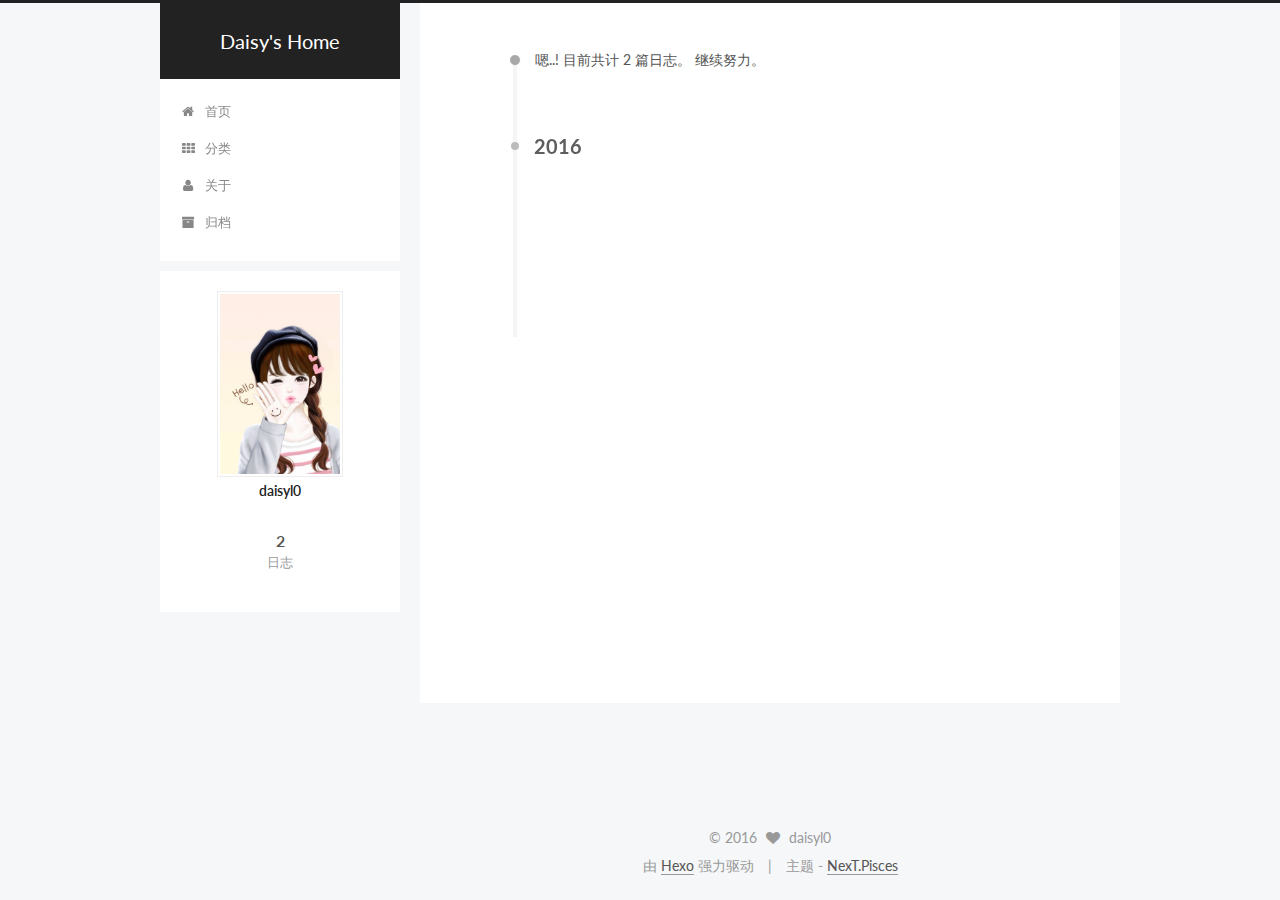
==== commit dd74c2af: "Site updated: 2016-07-17 00:21:10" ====
--- a/archives/index.html
+++ b/archives/index.html
@@ -348,7 +348,7 @@
       <section class="site-overview sidebar-panel  sidebar-panel-active ">
         <div class="site-author motion-element" itemprop="author" itemscope itemtype="http://schema.org/Person">
           <img class="site-author-image" itemprop="image"
-               src="/images/avatar.gif"
+               src="/images/avatar.jpg"
                alt="daisyl0" />
           <p class="site-author-name" itemprop="name">daisyl0</p>
           <p class="site-description motion-element" itemprop="description"></p>
--- a/css/main.css
+++ b/css/main.css
@@ -1549,7 +1549,7 @@
   width: 4px;
   height: 4px;
   border-radius: 50%;
-  background: #7dffd5;
+  background: #d0ff88;
 }
 .links-of-blogroll {
   font-size: 13px;
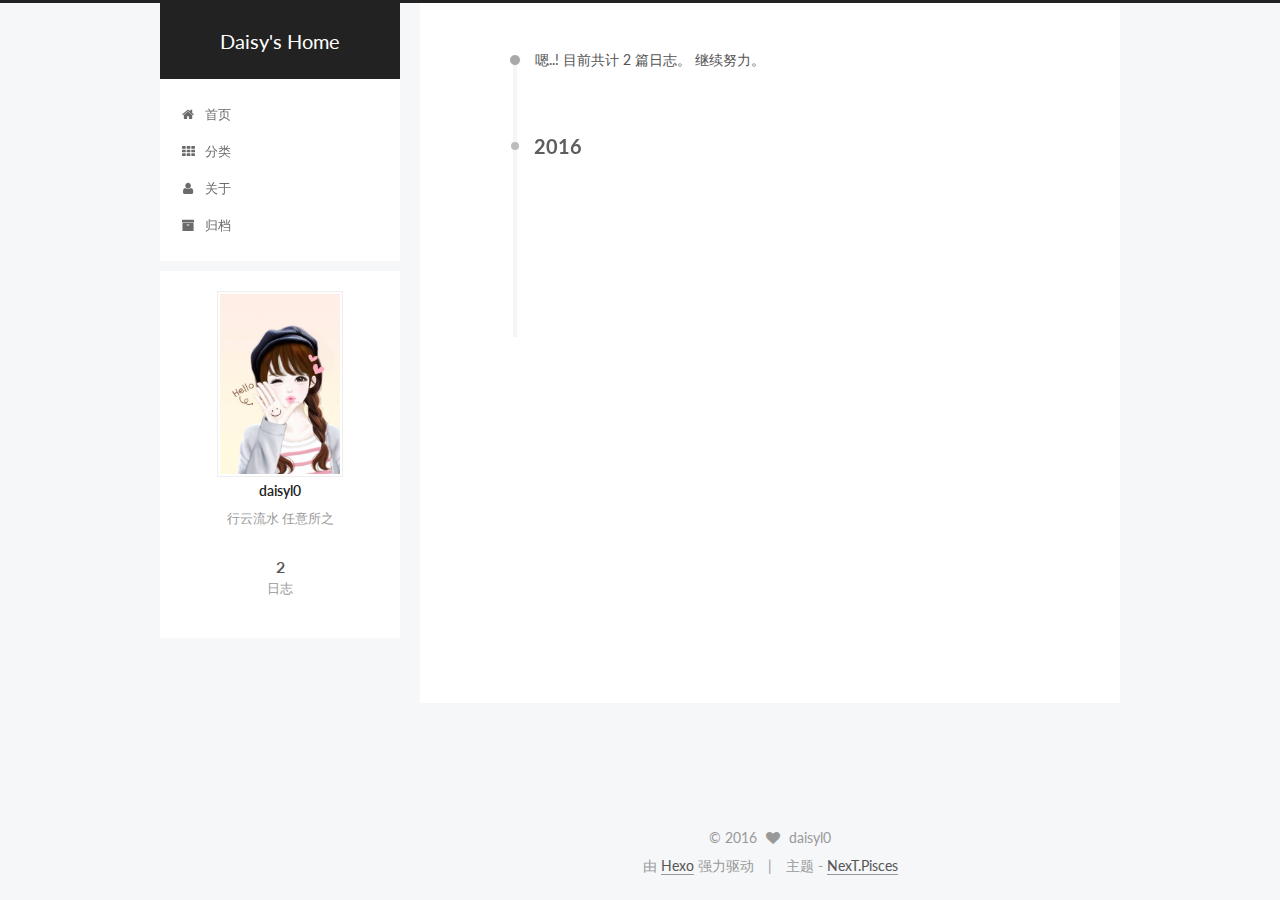
==== commit 882df5c3: "Site updated: 2016-07-18 00:01:04" ====
--- a/archives/index.html
+++ b/archives/index.html
@@ -84,12 +84,15 @@
 
 
 
+<meta name="description" content="行云流水 任意所之">
 <meta property="og:type" content="website">
 <meta property="og:title" content="Daisy's Home">
 <meta property="og:url" content="http://yoursite.com/archives/index.html">
 <meta property="og:site_name" content="Daisy's Home">
+<meta property="og:description" content="行云流水 任意所之">
 <meta name="twitter:card" content="summary">
 <meta name="twitter:title" content="Daisy's Home">
+<meta name="twitter:description" content="行云流水 任意所之">
 
 
 
@@ -254,9 +257,9 @@
 
       <h1 class="post-title">
         
-            <a class="post-title-link" href="/2016/07/16/source/" itemprop="url">
+            <a class="post-title-link" href="/2016/07/17/字符编码小结/" itemprop="url">
               
-                <span itemprop="name">source</span>
+                <span itemprop="name">字符编码小结</span>
               
             </a>
         
@@ -264,9 +267,9 @@
 
       <div class="post-meta">
         <time class="post-time" itemprop="dateCreated"
-              datetime="2016-07-16T22:08:20+08:00"
-              content="2016-07-16" >
-          07-16
+              datetime="2016-07-17T22:26:05+08:00"
+              content="2016-07-17" >
+          07-17
         </time>
       </div>
 
@@ -351,7 +354,7 @@
                src="/images/avatar.jpg"
                alt="daisyl0" />
           <p class="site-author-name" itemprop="name">daisyl0</p>
-          <p class="site-description motion-element" itemprop="description"></p>
+          <p class="site-description motion-element" itemprop="description">行云流水 任意所之</p>
         </div>
         <nav class="site-state motion-element">
           <div class="site-state-item site-state-posts">
--- a/css/main.css
+++ b/css/main.css
@@ -1549,7 +1549,7 @@
   width: 4px;
   height: 4px;
   border-radius: 50%;
-  background: #d0ff88;
+  background: #8fa813;
 }
 .links-of-blogroll {
   font-size: 13px;
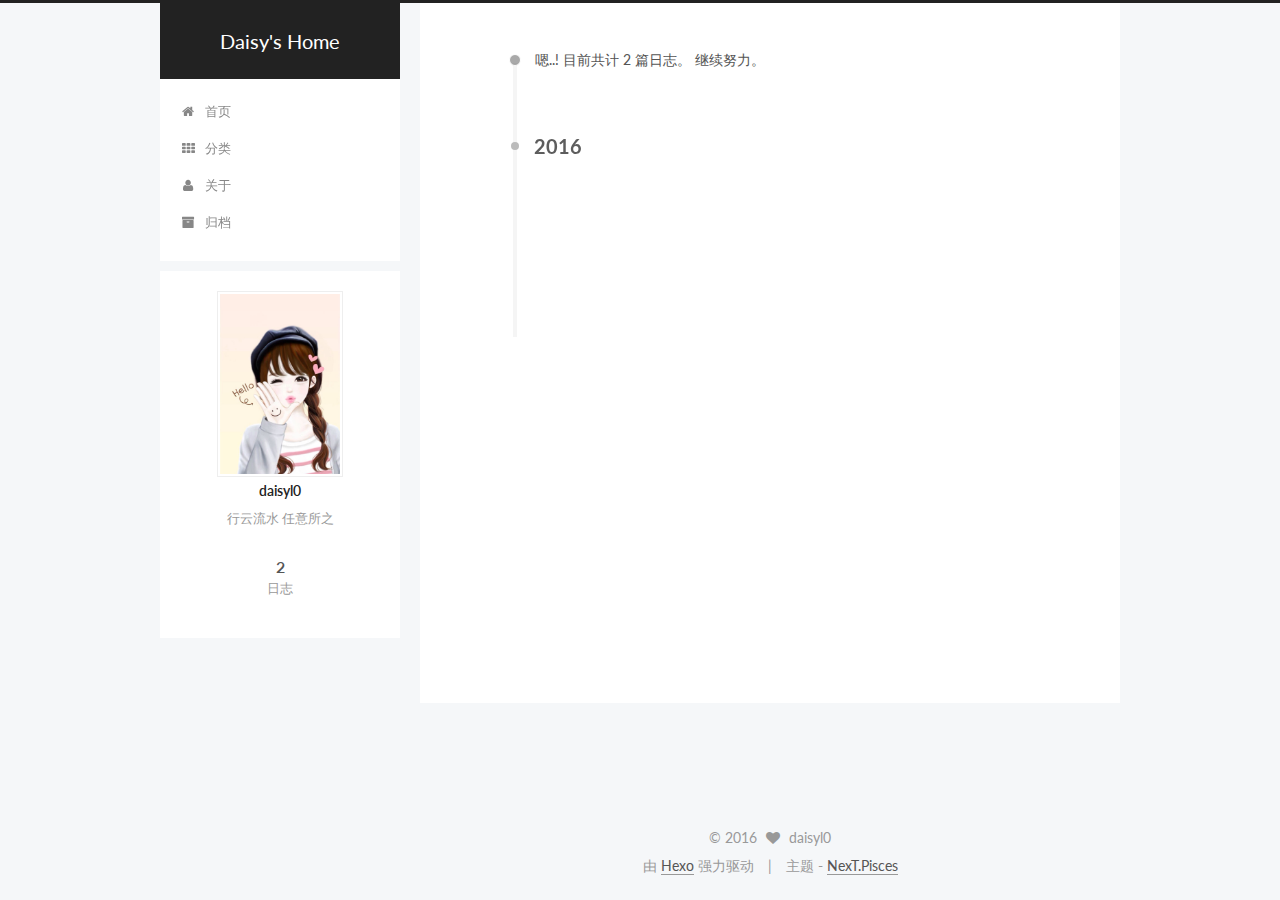
==== commit 480b711f: "Site updated: 2016-07-23 22:36:34" ====
--- a/archives/index.html
+++ b/archives/index.html
@@ -257,6 +257,43 @@
 
       <h1 class="post-title">
         
+            <a class="post-title-link" href="/2016/07/23/hello-world/" itemprop="url">
+              
+                <span itemprop="name">Hello World</span>
+              
+            </a>
+        
+      </h1>
+
+      <div class="post-meta">
+        <time class="post-time" itemprop="dateCreated"
+              datetime="2016-07-23T22:33:45+08:00"
+              content="2016-07-23" >
+          07-23
+        </time>
+      </div>
+
+    </header>
+  </article>
+
+
+
+    
+
+      
+      
+      
+
+      
+      
+
+      
+
+  <article class="post post-type-normal" itemscope itemtype="http://schema.org/Article">
+    <header class="post-header">
+
+      <h1 class="post-title">
+        
             <a class="post-title-link" href="/2016/07/17/字符编码小结/" itemprop="url">
               
                 <span itemprop="name">字符编码小结</span>
@@ -270,43 +307,6 @@
               datetime="2016-07-17T22:26:05+08:00"
               content="2016-07-17" >
           07-17
-        </time>
-      </div>
-
-    </header>
-  </article>
-
-
-
-    
-
-      
-      
-      
-
-      
-      
-
-      
-
-  <article class="post post-type-normal" itemscope itemtype="http://schema.org/Article">
-    <header class="post-header">
-
-      <h1 class="post-title">
-        
-            <a class="post-title-link" href="/2016/07/16/hello-world/" itemprop="url">
-              
-                <span itemprop="name">Hello World</span>
-              
-            </a>
-        
-      </h1>
-
-      <div class="post-meta">
-        <time class="post-time" itemprop="dateCreated"
-              datetime="2016-07-16T00:26:37+08:00"
-              content="2016-07-16" >
-          07-16
         </time>
       </div>
 
@@ -503,9 +503,30 @@
 
   
 
-
-
-  
+  
+    
+  
+
+  <script type="text/javascript">
+    var duoshuoQuery = {short_name:"daisyl0"};
+    (function() {
+      var ds = document.createElement('script');
+      ds.type = 'text/javascript';ds.async = true;
+      ds.id = 'duoshuo-script';
+      ds.src = (document.location.protocol == 'https:' ? 'https:' : 'http:') + '//static.duoshuo.com/embed.js';
+      ds.charset = 'UTF-8';
+      (document.getElementsByTagName('head')[0]
+      || document.getElementsByTagName('body')[0]).appendChild(ds);
+    })();
+  </script>
+
+  
+    
+    <script src="/vendors/ua-parser-js/dist/ua-parser.min.js?v=0.7.9"></script>
+    <script src="/js/src/hook-duoshuo.js"></script>
+  
+
+
 
 
 
--- a/css/main.css
+++ b/css/main.css
@@ -497,8 +497,8 @@
   margin: 20px 0;
   padding: 15px;
   font-size: 13px;
-  color: #4d4d4c;
-  background: #f7f7f7;
+  color: #fff;
+  background: #002451;
   line-height: 1.6;
 }
 pre,
@@ -515,7 +515,7 @@
 }
 pre code {
   padding: 0;
-  color: #4d4d4c;
+  color: #fff;
   background: none;
   text-shadow: none;
 }
@@ -535,7 +535,7 @@
 }
 .highlight figcaption {
   font-size: 1em;
-  color: #4d4d4c;
+  color: #fff;
   line-height: 1em;
   margin-bottom: 1em;
 }
@@ -549,10 +549,10 @@
 }
 .highlight figcaption a {
   float: right;
-  color: #4d4d4c;
+  color: #fff;
 }
 .highlight figcaption a:hover {
-  border-bottom-color: #4d4d4c;
+  border-bottom-color: #fff;
 }
 .highlight .gutter pre {
   color: #666;
@@ -569,7 +569,7 @@
   border: none;
 }
 pre .comment {
-  color: #8e908c;
+  color: #7285b7;
 }
 pre .variable,
 pre .attribute,
@@ -583,7 +583,7 @@
 pre .css .id,
 pre .css .class,
 pre .css .pseudo {
-  color: #c82829;
+  color: #ff9da4;
 }
 pre .number,
 pre .preprocessor,
@@ -592,7 +592,7 @@
 pre .params,
 pre .constant,
 pre .command {
-  color: #f5871f;
+  color: #ffc58f;
 }
 pre .ruby .class .title,
 pre .css .rules .attribute,
@@ -605,11 +605,11 @@
 pre .special,
 pre .number,
 pre .formula {
-  color: #718c00;
+  color: #d1f1a9;
 }
 pre .title,
 pre .css .hexcolor {
-  color: #3e999f;
+  color: #9ff;
 }
 pre .function,
 pre .python .decorator,
@@ -619,11 +619,11 @@
 pre .perl .sub,
 pre .javascript .title,
 pre .coffeescript .title {
-  color: #4271ae;
+  color: #bbdaff;
 }
 pre .keyword,
 pre .javascript .function {
-  color: #8959a8;
+  color: #ebbbff;
 }
 .full-image.full-image.full-image {
   border: none;
@@ -1549,7 +1549,7 @@
   width: 4px;
   height: 4px;
   border-radius: 50%;
-  background: #8fa813;
+  background: #ff2240;
 }
 .links-of-blogroll {
   font-size: 13px;
